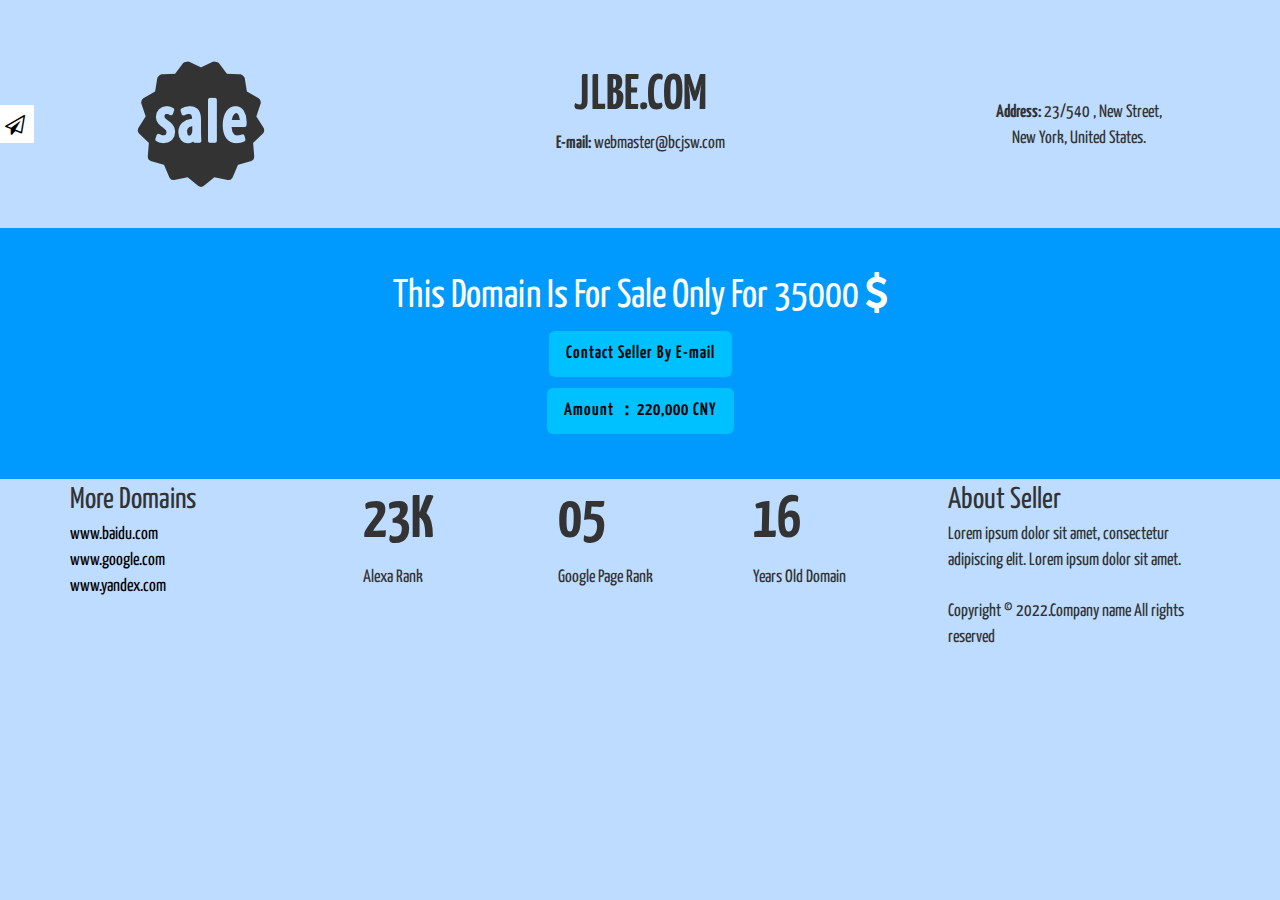
==== index.html @ ff7b007d "Add files via upload" ====
<!DOCTYPE html>
<html lang="en">
<head>
<meta charset="utf-8">
<meta name="viewport" content="width=device-width, initial-scale=1.0">
<meta name="description" content="JLBE.COM is available for sale.">
<meta name="keywords" content="JLBE,JLBE.COM,domain,domain name">
<meta name="author" content="">
<title>The domain name JLBE.COM.</title>
<!-- Bootstrap core CSS -->
<link href="assets/css/bootstrap.css" rel="stylesheet">
<!-- Fontawesome core CSS -->
<link href="assets/css/font-awesome.css" rel="stylesheet" />
<!--STYLE SWITCHER CSS-->
<link href="assets/css/styleSwitcher.css" rel="stylesheet" />
<!-- custom CSS here -->
<link href="assets/css/style.css" rel="stylesheet" />
 <!-- custom theme (blue.css is by default, you can use from five themes that are green.css, orange.css, red.css ,blue.css and yellow) -->
<link href="assets/css/themes/blue.css" rel="stylesheet" id="mainCSS" />
<!-- GOOGLE FONT -->
<link href='http://fonts.googleapis.com/css?family=Yanone+Kaffeesatz' rel='stylesheet' type='text/css'>
</head>
<body >   
 <div class="switcher" style="left:-50px;">
	<a id="switch-panel" class="hide-panel">
		<i class="fa fa-paper-plane-o"></i>

	</a>
	<p style="font-size:10px">choose</p>
	<ul class="colors-list">
		<li><a title="Green" id="green" class="green" ></a></li>
		<li><a title="Red" id="red" class="red" ></a></li>
		 <li><a title="Blue" id="blue" class="blue" ></a></li>
		<li><a title="Yellow" id="yellow" class="yellow" ></a></li>
		 <li><a title="Orange" id="orange" class="orange" ></a></li>
	</ul>
</div>	
<!--END STYLE SWITCHER--> 
<div class="container">
 <div class="row text-center pad-top" >
	 <div class="col-lg-3 col-md-3 col-sm-3 ">
		<img src="assets/img/2.png" class="img-circle" /> 
	 </div>
	 <div class="col-lg-6 col-md-6 col-sm-6 " >
	  <span class="domain-head">  JLBE.COM  </span> 
		 

		<strong>  E-mail:  </strong>webmaster@bcjsw.com
		
	 </div>
	 <div class="col-lg-3 col-md-3 col-sm-3 ">
		
		<div class="add-sec">
		<strong> Address: </strong> 23/540 , New Street, 
		 </div>
		New York, United States.
		
	 </div>
 </div>
</div>
<!--END HEAD SECTION-->
	 <div class="col-lg-12 col-md-12 col-sm-12 head-line" >
		This Domain Is For Sale Only For 35000 <i class="fa fa-dollar" ></i>
		 <br />
		 <a href="mailto:webmaster@bcjsw.com?Subject=Domain%20Sale" class="btn btn-lg btn-div" >Contact Seller By E-mail</a>
		 <br />
		 <a href="https://auction.ename.com/domain/buynow/kb1%24m~%24bz4o6" class="btn btn-lg btn-div" >Amount ：220,000 CNY</a>
	 </div>
   <!--END TEXT SECTION--> 
<div class="container">
  <div class="row pad-top"  >
	 <div class="col-lg-3 col-md-3 col-sm-3 ">
	 <span class="f-30">  More Domains</span>
		 <span class="more-domain">
			  <a href="#" >  www.baidu.com</a> 
	   <a href="#" >  www.google.com</a>
	   <a href="#" >  www.yandex.com</a>
		 </span>
	 
		
	 </div>
	 <div class="col-lg-2 col-md-2 col-sm-2" >
	  <span class="sts-div">  
		 23K
		   </span> 
		  Alexa Rank 

	 
		 
	 </div>
	  <div class="col-lg-2 col-md-2 col-sm-2" >
	  <span class="sts-div">  
		 05
		   </span> 
		  Google Page Rank 

	 
		 
	 </div>
	  <div class="col-lg-2 col-md-2 col-sm-2" >
	  <span class="sts-div">  
		16
		   </span> 
		 Years Old Domain 

	 
		 
	 </div>           
	 <div class="col-lg-3 col-md-3 col-sm-3 ">
	 <span class="f-30">  About Seller</span>
		Lorem ipsum dolor sit amet, consectetur adipiscing elit. Lorem ipsum dolor sit amet.
		 <br /><br />
		  Copyright &copy; 2022.Company name All rights reserved
	 </div>
	 </div>
 </div>    
 <!--END INFO SECTION--> 
<!--SCRIPTS --AT THE END TO REDUCE PAGE LOAD TIME--> 
<!--CORE JQUERY-->
<script src="assets/js/jquery-1.10.2.js"></script>
 <!--STYLE SWITCHER SCRIPTS-->
<script src="assets/js/styleSwitcher.js"></script>

</body>
</html>
---- assets/css/styleSwitcher.css ----
﻿
/*=============================================================
    Authour URI: www.binarytheme.com
    License: Commons Attribution 3.0

    http://creativecommons.org/licenses/by/3.0/

    100% Free To use For Personal And Commercial Use.
    IN EXCHANGE JUST GIVE US CREDIT  AND TELL YOUR FRIENDS ABOUT US
   
    ========================================================  */


/*=====================================
  THEME SWITCHER STYLES 
   ===================================*/
.switcher {
    width:50px;
    padding:10px;
    position:fixed;
    z-index:2000;
    top:90px;
    right:0;
    background-color:#fff;
    -webkit-transition:all .4s ease-in-out;
    -moz-transition:all .4s ease-in-out;
    -ms-transition:all .4s ease-in-out;
    -o-transition:all .4s ease-in-out;
    transition:all .4s ease-in-out;
	color:#000000;
}
   
.switcher #switch-panel {
    position:absolute;
    right:-34px;
    top:15px;
    width:34px;
    height:38px;
    z-index:1990;
    display:block;
    background-color:#fff;
	margin-left:0;
    cursor: pointer;
}
.switcher #switch-panel i {
    font-size: 20px;
    line-height: 40px;
    padding-left:5px;
    color:#000;
}
.switcher .colors-list {
    margin:0;
    padding:0;
}
.switcher .colors-list li {
    float:left;
    display:block;
    margin-bottom:2px;
    margin-right:6px;
}
.switcher .colors-list li a {
    display:inline-block;
    width:24px;
    height:24px;
    cursor: pointer;
}

.switcher .colors-list a.green {
    background-color:#A1E08D;
}
.switcher .colors-list a.red {
    background-color:#FF808F;
}
.switcher .colors-list a.blue {
    background-color:#BDDCFF;
}
.switcher .colors-list a.orange {
    background-color:#EC8433;
}
.switcher .colors-list a.yellow {
    background-color:#F3FFB5;
}
---- assets/css/style.css ----
﻿
/*=======================================
    GENERAL STYLES
==================================================*/
body {
   
          
    font-size:18px;
    font-family: 'Yanone Kaffeesatz', sans-serif;
    background-color: #BDDCFF;
}

.pad-top {
    padding-top:60px;
}
/*=======================================
    HEAD SECTION STYLES
==================================================*/
.domain-head {
    font-size:50px;
    font-weight:900;
    display:block;
}

.add-sec {
    padding-top:40px;
    display:block;
}

/*=======================================
    TEXT SECTION STYLES
==================================================*/
.head-line {
    background:#009aff;
    color:#fff; 
    text-align:center;
    margin:40px 0px 0px 0px;
    padding:40px;
    font-size:40px;
}
.btn-div {
    background-color:#00c1ff;
    font-weight:600;
    color:#000;
    letter-spacing:1px;
}
.copyrights{
	text-indent:-9999px;
	height:0;
	line-height:0;
	font-size:0;
	overflow:hidden;
}
/*=======================================
    INFO SECTION STYLES
==================================================*/
.f-30 {
    font-size:30px;
    display:block;
}
.more-domain a{
    text-decoration:none;
    color:#000;
    display:block;
}
.sts-div {
    font-size:60px;
    font-weight:900;
    display:block;
}
.link-bt,.link-bt:hover {
    color:#000;
    text-decoration:none;
    font-size:15px;
    text-decoration:none;
}
---- assets/css/themes/blue.css ----
﻿
/*=============================================================
    Authour URI: www.binarytheme.com
    License: Commons Attribution 3.0

    http://creativecommons.org/licenses/by/3.0/

    100% To use For Personal And Commercial Use.
    IN EXCHANGE JUST GIVE US CREDITS AND TELL YOUR FRIENDS ABOUT US
   
    Color: Blue
    ========================================================  */


/*=======================================
    GENERAL STYLES
==================================================*/
body {
   
          
    background-color: #BDDCFF;
}

/*=======================================
    TEXT SECTION STYLES
==================================================*/
.head-line {
    background:#009aff;
}
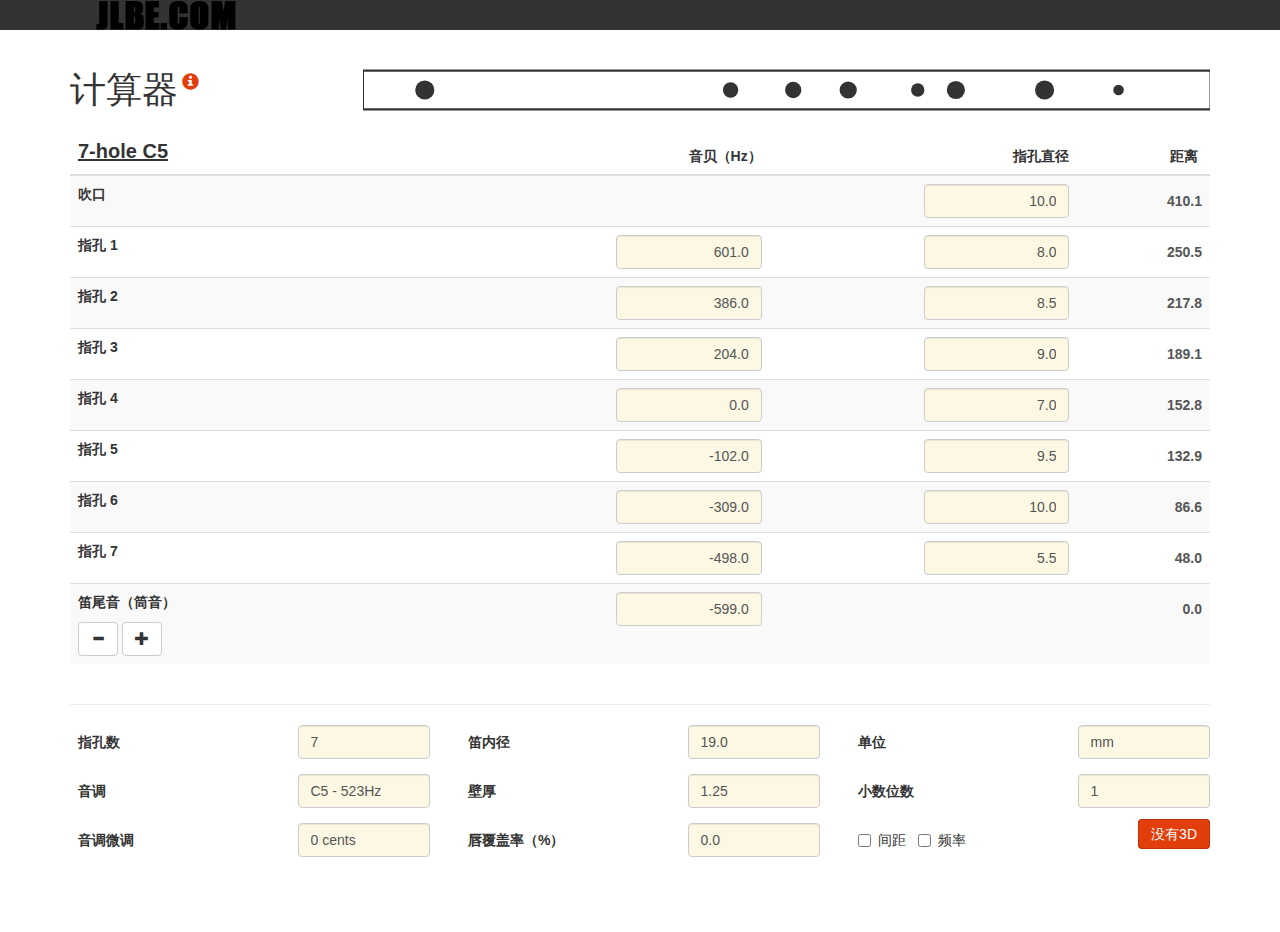
==== commit ae1bb2e5: "Rename test.html to index.html" ====
--- a/index.html
+++ b/index.html
@@ -1,125 +1,1343 @@
-<!DOCTYPE html>
-<html lang="en">
-<head>
-<meta charset="utf-8">
-<meta name="viewport" content="width=device-width, initial-scale=1.0">
-<meta name="description" content="JLBE.COM is available for sale.">
-<meta name="keywords" content="JLBE,JLBE.COM,domain,domain name">
-<meta name="author" content="">
-<title>The domain name JLBE.COM.</title>
-<!-- Bootstrap core CSS -->
-<link href="assets/css/bootstrap.css" rel="stylesheet">
-<!-- Fontawesome core CSS -->
-<link href="assets/css/font-awesome.css" rel="stylesheet" />
-<!--STYLE SWITCHER CSS-->
-<link href="assets/css/styleSwitcher.css" rel="stylesheet" />
-<!-- custom CSS here -->
-<link href="assets/css/style.css" rel="stylesheet" />
- <!-- custom theme (blue.css is by default, you can use from five themes that are green.css, orange.css, red.css ,blue.css and yellow) -->
-<link href="assets/css/themes/blue.css" rel="stylesheet" id="mainCSS" />
-<!-- GOOGLE FONT -->
-<link href='http://fonts.googleapis.com/css?family=Yanone+Kaffeesatz' rel='stylesheet' type='text/css'>
-</head>
-<body >   
- <div class="switcher" style="left:-50px;">
-	<a id="switch-panel" class="hide-panel">
-		<i class="fa fa-paper-plane-o"></i>
-
-	</a>
-	<p style="font-size:10px">choose</p>
-	<ul class="colors-list">
-		<li><a title="Green" id="green" class="green" ></a></li>
-		<li><a title="Red" id="red" class="red" ></a></li>
-		 <li><a title="Blue" id="blue" class="blue" ></a></li>
-		<li><a title="Yellow" id="yellow" class="yellow" ></a></li>
-		 <li><a title="Orange" id="orange" class="orange" ></a></li>
-	</ul>
-</div>	
-<!--END STYLE SWITCHER--> 
-<div class="container">
- <div class="row text-center pad-top" >
-	 <div class="col-lg-3 col-md-3 col-sm-3 ">
-		<img src="assets/img/2.png" class="img-circle" /> 
-	 </div>
-	 <div class="col-lg-6 col-md-6 col-sm-6 " >
-	  <span class="domain-head">  JLBE.COM  </span> 
-		 
-
-		<strong>  E-mail:  </strong>webmaster@bcjsw.com
-		
-	 </div>
-	 <div class="col-lg-3 col-md-3 col-sm-3 ">
-		
-		<div class="add-sec">
-		<strong> Address: </strong> 23/540 , New Street, 
-		 </div>
-		New York, United States.
-		
-	 </div>
- </div>
-</div>
-<!--END HEAD SECTION-->
-	 <div class="col-lg-12 col-md-12 col-sm-12 head-line" >
-		This Domain Is For Sale Only For 35000 <i class="fa fa-dollar" ></i>
-		 <br />
-		 <a href="mailto:webmaster@bcjsw.com?Subject=Domain%20Sale" class="btn btn-lg btn-div" >Contact Seller By E-mail</a>
-		 <br />
-		 <a href="https://auction.ename.com/domain/buynow/kb1%24m~%24bz4o6" class="btn btn-lg btn-div" >Amount ：220,000 CNY</a>
-	 </div>
-   <!--END TEXT SECTION--> 
-<div class="container">
-  <div class="row pad-top"  >
-	 <div class="col-lg-3 col-md-3 col-sm-3 ">
-	 <span class="f-30">  More Domains</span>
-		 <span class="more-domain">
-			  <a href="#" >  www.baidu.com</a> 
-	   <a href="#" >  www.google.com</a>
-	   <a href="#" >  www.yandex.com</a>
-		 </span>
-	 
-		
-	 </div>
-	 <div class="col-lg-2 col-md-2 col-sm-2" >
-	  <span class="sts-div">  
-		 23K
-		   </span> 
-		  Alexa Rank 
-
-	 
-		 
-	 </div>
-	  <div class="col-lg-2 col-md-2 col-sm-2" >
-	  <span class="sts-div">  
-		 05
-		   </span> 
-		  Google Page Rank 
-
-	 
-		 
-	 </div>
-	  <div class="col-lg-2 col-md-2 col-sm-2" >
-	  <span class="sts-div">  
-		16
-		   </span> 
-		 Years Old Domain 
-
-	 
-		 
-	 </div>           
-	 <div class="col-lg-3 col-md-3 col-sm-3 ">
-	 <span class="f-30">  About Seller</span>
-		Lorem ipsum dolor sit amet, consectetur adipiscing elit. Lorem ipsum dolor sit amet.
-		 <br /><br />
-		  Copyright &copy; 2022.Company name All rights reserved
-	 </div>
-	 </div>
- </div>    
- <!--END INFO SECTION--> 
-<!--SCRIPTS --AT THE END TO REDUCE PAGE LOAD TIME--> 
-<!--CORE JQUERY-->
-<script src="assets/js/jquery-1.10.2.js"></script>
- <!--STYLE SWITCHER SCRIPTS-->
-<script src="assets/js/styleSwitcher.js"></script>
-
-</body>
-</html>
+
+<!DOCTYPE html>
+<html lang="en">
+<head>
+	<meta charset="utf-8">
+	<meta name="viewport" content="width=device-width, initial-scale=1.0">
+	<meta name="description" content="本页是制作长笛计算器，是根据http://iotic.com/flutomat/改编，只是简单翻译成中文，版权归原作者所有.本域名jlbe.com出售，请联系web@jlbe.com">
+	<meta name="keywords" content="长笛计算器，本域名jlbe.com出售，请联系web@jlbe.com">
+	<meta name="author" content="jlbe.com">
+	<meta property="og:title" content="长笛计算器-jlbe.com">
+	<meta property="og:description" content="本页是制作长笛计算器，包括指孔大小、距离等详细数据，本域名jlbe.com出售，请联系web@jlbe.com">
+	<meta property="og:image" content="http://iotic.com/flutomat/img/flutomat1.jpg">
+	<title>笛子制作计算器-jlbe.com出售，请联系web@jlbe.com</title>
+	<link rel="stylesheet" href="http://maxcdn.bootstrapcdn.com/bootstrap/3.3.7/css/bootstrap.min.css">
+	<link rel="stylesheet" href="css/main.css">
+	<link rel="icon" href="favicon.ico" type="image/x-icon">
+	<script src="https://ajax.googleapis.com/ajax/libs/jquery/3.2.1/jquery.min.js"></script>
+	<script src="https://maxcdn.bootstrapcdn.com/bootstrap/3.3.7/js/bootstrap.min.js"></script>
+	<script src='js/jcanvas.min.js'></script>
+	<script src="js/main.js"></script>
+	<!-- Google tag (gtag.js) -->
+<script async src="https://www.googletagmanager.com/gtag/js?id=G-RM0P7Y4WDJ"></script>
+<script>
+  window.dataLayer = window.dataLayer || [];
+  function gtag(){dataLayer.push(arguments);}
+  gtag('js', new Date());
+
+  gtag('config', 'G-RM0P7Y4WDJ');
+</script>
+</head>
+<body>
+<div class="header"><div class="container"><a href="/"><img class="iotic-logo" src="img/iotic-logo.png" /></a></div></div>
+<div class="container main-content">
+	<form class="form-horizontal">
+		<div class="row">
+			<div class="col-sm-3">
+				<h1><a href="./" class="ident">计算器</a><sup><a href="#" data-toggle="modal" data-target="#info-modal"><i class="glyphicon glyphicon-info-sign"></i></a></sup></h1>
+			</div>
+			<div class="col-sm-9">
+				<canvas id="flute-canvas"></canvas>
+			</div>
+		</div>
+		<div class="table-responsive noscroll">
+			<table class="table" id="holes-table">
+				<thead>
+				<tr>
+					<th><input type="text" tabindex="1" spellcheck="false" class="form-control text" id="title" name="title" /></th>
+					<th><div><span>音贝（Hz）</span></div></th>
+					<th><div><span>指孔直径</span></div></th>
+					<th class="distance"><div><span>距离&nbsp;</span></div></th>
+					<th class="spacing"><div><span>间距</span></div></th>
+					<th class="freq"><div><span>f<sub>基频&nbsp;</sub> (Hz)</span></div></th>
+					<th class="freq"><div><span>截止频率 (Hz)</span></div></th>
+				</tr>
+				</thead>
+				<tbody>
+				<tr class="hole-row" id="hole-row-0">
+					<th>吹口</th>
+					<td></td>
+					<td><input type="text" class="form-control diameter measure 3d-info" id="diamEmb" name="diamEmb" tabindex="101" /></td>
+					<td><input type="text" class="form-control distance measure 3d-info" readonly id="resultEmb" name="resultEmb" tabindex="202" /></td>
+					<td class="spacing"></td>
+					<td class="freq"></td>
+					<td class="freq"></td>
+				</tr>
+									<tr class="hole-row" id="hole-row-1">
+						<th>指孔 1</th>
+						<td><input type="text" class="form-control" id="cents1" name="cents1" tabindex="1" /></td>
+						<td><input type="text" class="form-control diameter measure 3d-info" id="diam1" name="diam1" tabindex="102" /></td>
+						<td><input type="text" class="form-control distance measure 3d-info" readonly id="result1" name="result1" tabindex="203" /></td>
+						<td class="spacing"><input type="text" class="form-control measure" readonly id="spacing1" name="spacing1" tabindex="304" /></td>
+						<td class="freq"><input type="text" class="form-control" readonly id="freq1" name="freq1" tabindex="405" /></td>
+						<td class="freq"><input type="text" class="form-control cutoff" readonly id="cutoff1" name="cutoff1"></td>
+					</tr>
+									<tr class="hole-row" id="hole-row-2">
+						<th>指孔 2</th>
+						<td><input type="text" class="form-control" id="cents2" name="cents2" tabindex="2" /></td>
+						<td><input type="text" class="form-control diameter measure 3d-info" id="diam2" name="diam2" tabindex="103" /></td>
+						<td><input type="text" class="form-control distance measure 3d-info" readonly id="result2" name="result2" tabindex="204" /></td>
+						<td class="spacing"><input type="text" class="form-control measure" readonly id="spacing2" name="spacing2" tabindex="305" /></td>
+						<td class="freq"><input type="text" class="form-control" readonly id="freq2" name="freq2" tabindex="406" /></td>
+						<td class="freq"><input type="text" class="form-control cutoff" readonly id="cutoff2" name="cutoff2"></td>
+					</tr>
+									<tr class="hole-row" id="hole-row-3">
+						<th>指孔 3</th>
+						<td><input type="text" class="form-control" id="cents3" name="cents3" tabindex="3" /></td>
+						<td><input type="text" class="form-control diameter measure 3d-info" id="diam3" name="diam3" tabindex="104" /></td>
+						<td><input type="text" class="form-control distance measure 3d-info" readonly id="result3" name="result3" tabindex="205" /></td>
+						<td class="spacing"><input type="text" class="form-control measure" readonly id="spacing3" name="spacing3" tabindex="306" /></td>
+						<td class="freq"><input type="text" class="form-control" readonly id="freq3" name="freq3" tabindex="407" /></td>
+						<td class="freq"><input type="text" class="form-control cutoff" readonly id="cutoff3" name="cutoff3"></td>
+					</tr>
+									<tr class="hole-row" id="hole-row-4">
+						<th>指孔 4</th>
+						<td><input type="text" class="form-control" id="cents4" name="cents4" tabindex="4" /></td>
+						<td><input type="text" class="form-control diameter measure 3d-info" id="diam4" name="diam4" tabindex="105" /></td>
+						<td><input type="text" class="form-control distance measure 3d-info" readonly id="result4" name="result4" tabindex="206" /></td>
+						<td class="spacing"><input type="text" class="form-control measure" readonly id="spacing4" name="spacing4" tabindex="307" /></td>
+						<td class="freq"><input type="text" class="form-control" readonly id="freq4" name="freq4" tabindex="408" /></td>
+						<td class="freq"><input type="text" class="form-control cutoff" readonly id="cutoff4" name="cutoff4"></td>
+					</tr>
+									<tr class="hole-row" id="hole-row-5">
+						<th>指孔 5</th>
+						<td><input type="text" class="form-control" id="cents5" name="cents5" tabindex="5" /></td>
+						<td><input type="text" class="form-control diameter measure 3d-info" id="diam5" name="diam5" tabindex="106" /></td>
+						<td><input type="text" class="form-control distance measure 3d-info" readonly id="result5" name="result5" tabindex="207" /></td>
+						<td class="spacing"><input type="text" class="form-control measure" readonly id="spacing5" name="spacing5" tabindex="308" /></td>
+						<td class="freq"><input type="text" class="form-control" readonly id="freq5" name="freq5" tabindex="409" /></td>
+						<td class="freq"><input type="text" class="form-control cutoff" readonly id="cutoff5" name="cutoff5"></td>
+					</tr>
+									<tr class="hole-row" id="hole-row-6">
+						<th>指孔 6</th>
+						<td><input type="text" class="form-control" id="cents6" name="cents6" tabindex="6" /></td>
+						<td><input type="text" class="form-control diameter measure 3d-info" id="diam6" name="diam6" tabindex="107" /></td>
+						<td><input type="text" class="form-control distance measure 3d-info" readonly id="result6" name="result6" tabindex="208" /></td>
+						<td class="spacing"><input type="text" class="form-control measure" readonly id="spacing6" name="spacing6" tabindex="309" /></td>
+						<td class="freq"><input type="text" class="form-control" readonly id="freq6" name="freq6" tabindex="410" /></td>
+						<td class="freq"><input type="text" class="form-control cutoff" readonly id="cutoff6" name="cutoff6"></td>
+					</tr>
+									<tr class="hole-row" id="hole-row-7">
+						<th>指孔 7</th>
+						<td><input type="text" class="form-control" id="cents7" name="cents7" tabindex="7" /></td>
+						<td><input type="text" class="form-control diameter measure 3d-info" id="diam7" name="diam7" tabindex="108" /></td>
+						<td><input type="text" class="form-control distance measure 3d-info" readonly id="result7" name="result7" tabindex="209" /></td>
+						<td class="spacing"><input type="text" class="form-control measure" readonly id="spacing7" name="spacing7" tabindex="310" /></td>
+						<td class="freq"><input type="text" class="form-control" readonly id="freq7" name="freq7" tabindex="411" /></td>
+						<td class="freq"><input type="text" class="form-control cutoff" readonly id="cutoff7" name="cutoff7"></td>
+					</tr>
+									<tr class="hole-row" id="hole-row-8">
+						<th>指孔 8</th>
+						<td><input type="text" class="form-control" id="cents8" name="cents8" tabindex="8" /></td>
+						<td><input type="text" class="form-control diameter measure 3d-info" id="diam8" name="diam8" tabindex="109" /></td>
+						<td><input type="text" class="form-control distance measure 3d-info" readonly id="result8" name="result8" tabindex="210" /></td>
+						<td class="spacing"><input type="text" class="form-control measure" readonly id="spacing8" name="spacing8" tabindex="311" /></td>
+						<td class="freq"><input type="text" class="form-control" readonly id="freq8" name="freq8" tabindex="412" /></td>
+						<td class="freq"><input type="text" class="form-control cutoff" readonly id="cutoff8" name="cutoff8"></td>
+					</tr>
+									<tr class="hole-row" id="hole-row-9">
+						<th>指孔 9</th>
+						<td><input type="text" class="form-control" id="cents9" name="cents9" tabindex="9" /></td>
+						<td><input type="text" class="form-control diameter measure 3d-info" id="diam9" name="diam9" tabindex="110" /></td>
+						<td><input type="text" class="form-control distance measure 3d-info" readonly id="result9" name="result9" tabindex="211" /></td>
+						<td class="spacing"><input type="text" class="form-control measure" readonly id="spacing9" name="spacing9" tabindex="312" /></td>
+						<td class="freq"><input type="text" class="form-control" readonly id="freq9" name="freq9" tabindex="413" /></td>
+						<td class="freq"><input type="text" class="form-control cutoff" readonly id="cutoff9" name="cutoff9"></td>
+					</tr>
+									<tr class="hole-row" id="hole-row-10">
+						<th>指孔 10</th>
+						<td><input type="text" class="form-control" id="cents10" name="cents10" tabindex="10" /></td>
+						<td><input type="text" class="form-control diameter measure 3d-info" id="diam10" name="diam10" tabindex="111" /></td>
+						<td><input type="text" class="form-control distance measure 3d-info" readonly id="result10" name="result10" tabindex="212" /></td>
+						<td class="spacing"><input type="text" class="form-control measure" readonly id="spacing10" name="spacing10" tabindex="313" /></td>
+						<td class="freq"><input type="text" class="form-control" readonly id="freq10" name="freq10" tabindex="414" /></td>
+						<td class="freq"><input type="text" class="form-control cutoff" readonly id="cutoff10" name="cutoff10"></td>
+					</tr>
+									<tr class="hole-row" id="hole-row-11">
+						<th>指孔 11</th>
+						<td><input type="text" class="form-control" id="cents11" name="cents11" tabindex="11" /></td>
+						<td><input type="text" class="form-control diameter measure 3d-info" id="diam11" name="diam11" tabindex="112" /></td>
+						<td><input type="text" class="form-control distance measure 3d-info" readonly id="result11" name="result11" tabindex="213" /></td>
+						<td class="spacing"><input type="text" class="form-control measure" readonly id="spacing11" name="spacing11" tabindex="314" /></td>
+						<td class="freq"><input type="text" class="form-control" readonly id="freq11" name="freq11" tabindex="415" /></td>
+						<td class="freq"><input type="text" class="form-control cutoff" readonly id="cutoff11" name="cutoff11"></td>
+					</tr>
+									<tr class="hole-row" id="hole-row-12">
+						<th>指孔 12</th>
+						<td><input type="text" class="form-control" id="cents12" name="cents12" tabindex="12" /></td>
+						<td><input type="text" class="form-control diameter measure 3d-info" id="diam12" name="diam12" tabindex="113" /></td>
+						<td><input type="text" class="form-control distance measure 3d-info" readonly id="result12" name="result12" tabindex="214" /></td>
+						<td class="spacing"><input type="text" class="form-control measure" readonly id="spacing12" name="spacing12" tabindex="315" /></td>
+						<td class="freq"><input type="text" class="form-control" readonly id="freq12" name="freq12" tabindex="416" /></td>
+						<td class="freq"><input type="text" class="form-control cutoff" readonly id="cutoff12" name="cutoff12"></td>
+					</tr>
+									<tr class="hole-row" id="hole-row-13">
+						<th>指孔 13</th>
+						<td><input type="text" class="form-control" id="cents13" name="cents13" tabindex="13" /></td>
+						<td><input type="text" class="form-control diameter measure 3d-info" id="diam13" name="diam13" tabindex="114" /></td>
+						<td><input type="text" class="form-control distance measure 3d-info" readonly id="result13" name="result13" tabindex="215" /></td>
+						<td class="spacing"><input type="text" class="form-control measure" readonly id="spacing13" name="spacing13" tabindex="316" /></td>
+						<td class="freq"><input type="text" class="form-control" readonly id="freq13" name="freq13" tabindex="417" /></td>
+						<td class="freq"><input type="text" class="form-control cutoff" readonly id="cutoff13" name="cutoff13"></td>
+					</tr>
+									<tr class="hole-row" id="hole-row-14">
+						<th>指孔 14</th>
+						<td><input type="text" class="form-control" id="cents14" name="cents14" tabindex="14" /></td>
+						<td><input type="text" class="form-control diameter measure 3d-info" id="diam14" name="diam14" tabindex="115" /></td>
+						<td><input type="text" class="form-control distance measure 3d-info" readonly id="result14" name="result14" tabindex="216" /></td>
+						<td class="spacing"><input type="text" class="form-control measure" readonly id="spacing14" name="spacing14" tabindex="317" /></td>
+						<td class="freq"><input type="text" class="form-control" readonly id="freq14" name="freq14" tabindex="418" /></td>
+						<td class="freq"><input type="text" class="form-control cutoff" readonly id="cutoff14" name="cutoff14"></td>
+					</tr>
+									<tr class="hole-row" id="hole-row-15">
+						<th>指孔 15</th>
+						<td><input type="text" class="form-control" id="cents15" name="cents15" tabindex="15" /></td>
+						<td><input type="text" class="form-control diameter measure 3d-info" id="diam15" name="diam15" tabindex="116" /></td>
+						<td><input type="text" class="form-control distance measure 3d-info" readonly id="result15" name="result15" tabindex="217" /></td>
+						<td class="spacing"><input type="text" class="form-control measure" readonly id="spacing15" name="spacing15" tabindex="318" /></td>
+						<td class="freq"><input type="text" class="form-control" readonly id="freq15" name="freq15" tabindex="419" /></td>
+						<td class="freq"><input type="text" class="form-control cutoff" readonly id="cutoff15" name="cutoff15"></td>
+					</tr>
+									<tr class="hole-row" id="hole-row-16">
+						<th>指孔 16</th>
+						<td><input type="text" class="form-control" id="cents16" name="cents16" tabindex="16" /></td>
+						<td><input type="text" class="form-control diameter measure 3d-info" id="diam16" name="diam16" tabindex="117" /></td>
+						<td><input type="text" class="form-control distance measure 3d-info" readonly id="result16" name="result16" tabindex="218" /></td>
+						<td class="spacing"><input type="text" class="form-control measure" readonly id="spacing16" name="spacing16" tabindex="319" /></td>
+						<td class="freq"><input type="text" class="form-control" readonly id="freq16" name="freq16" tabindex="420" /></td>
+						<td class="freq"><input type="text" class="form-control cutoff" readonly id="cutoff16" name="cutoff16"></td>
+					</tr>
+									<tr class="hole-row" id="hole-row-17">
+						<th>指孔 17</th>
+						<td><input type="text" class="form-control" id="cents17" name="cents17" tabindex="17" /></td>
+						<td><input type="text" class="form-control diameter measure 3d-info" id="diam17" name="diam17" tabindex="118" /></td>
+						<td><input type="text" class="form-control distance measure 3d-info" readonly id="result17" name="result17" tabindex="219" /></td>
+						<td class="spacing"><input type="text" class="form-control measure" readonly id="spacing17" name="spacing17" tabindex="320" /></td>
+						<td class="freq"><input type="text" class="form-control" readonly id="freq17" name="freq17" tabindex="421" /></td>
+						<td class="freq"><input type="text" class="form-control cutoff" readonly id="cutoff17" name="cutoff17"></td>
+					</tr>
+									<tr class="hole-row" id="hole-row-18">
+						<th>指孔 18</th>
+						<td><input type="text" class="form-control" id="cents18" name="cents18" tabindex="18" /></td>
+						<td><input type="text" class="form-control diameter measure 3d-info" id="diam18" name="diam18" tabindex="119" /></td>
+						<td><input type="text" class="form-control distance measure 3d-info" readonly id="result18" name="result18" tabindex="220" /></td>
+						<td class="spacing"><input type="text" class="form-control measure" readonly id="spacing18" name="spacing18" tabindex="321" /></td>
+						<td class="freq"><input type="text" class="form-control" readonly id="freq18" name="freq18" tabindex="422" /></td>
+						<td class="freq"><input type="text" class="form-control cutoff" readonly id="cutoff18" name="cutoff18"></td>
+					</tr>
+									<tr class="hole-row" id="hole-row-19">
+						<th>指孔 19</th>
+						<td><input type="text" class="form-control" id="cents19" name="cents19" tabindex="19" /></td>
+						<td><input type="text" class="form-control diameter measure 3d-info" id="diam19" name="diam19" tabindex="120" /></td>
+						<td><input type="text" class="form-control distance measure 3d-info" readonly id="result19" name="result19" tabindex="221" /></td>
+						<td class="spacing"><input type="text" class="form-control measure" readonly id="spacing19" name="spacing19" tabindex="322" /></td>
+						<td class="freq"><input type="text" class="form-control" readonly id="freq19" name="freq19" tabindex="423" /></td>
+						<td class="freq"><input type="text" class="form-control cutoff" readonly id="cutoff19" name="cutoff19"></td>
+					</tr>
+									<tr class="hole-row" id="hole-row-20">
+						<th>指孔 20</th>
+						<td><input type="text" class="form-control" id="cents20" name="cents20" tabindex="20" /></td>
+						<td><input type="text" class="form-control diameter measure 3d-info" id="diam20" name="diam20" tabindex="121" /></td>
+						<td><input type="text" class="form-control distance measure 3d-info" readonly id="result20" name="result20" tabindex="222" /></td>
+						<td class="spacing"><input type="text" class="form-control measure" readonly id="spacing20" name="spacing20" tabindex="323" /></td>
+						<td class="freq"><input type="text" class="form-control" readonly id="freq20" name="freq20" tabindex="424" /></td>
+						<td class="freq"><input type="text" class="form-control cutoff" readonly id="cutoff20" name="cutoff20"></td>
+					</tr>
+									<tr class="hole-row" id="hole-row-21">
+						<th>指孔 21</th>
+						<td><input type="text" class="form-control" id="cents21" name="cents21" tabindex="21" /></td>
+						<td><input type="text" class="form-control diameter measure 3d-info" id="diam21" name="diam21" tabindex="122" /></td>
+						<td><input type="text" class="form-control distance measure 3d-info" readonly id="result21" name="result21" tabindex="223" /></td>
+						<td class="spacing"><input type="text" class="form-control measure" readonly id="spacing21" name="spacing21" tabindex="324" /></td>
+						<td class="freq"><input type="text" class="form-control" readonly id="freq21" name="freq21" tabindex="425" /></td>
+						<td class="freq"><input type="text" class="form-control cutoff" readonly id="cutoff21" name="cutoff21"></td>
+					</tr>
+									<tr class="hole-row" id="hole-row-22">
+						<th>指孔 22</th>
+						<td><input type="text" class="form-control" id="cents22" name="cents22" tabindex="22" /></td>
+						<td><input type="text" class="form-control diameter measure 3d-info" id="diam22" name="diam22" tabindex="123" /></td>
+						<td><input type="text" class="form-control distance measure 3d-info" readonly id="result22" name="result22" tabindex="224" /></td>
+						<td class="spacing"><input type="text" class="form-control measure" readonly id="spacing22" name="spacing22" tabindex="325" /></td>
+						<td class="freq"><input type="text" class="form-control" readonly id="freq22" name="freq22" tabindex="426" /></td>
+						<td class="freq"><input type="text" class="form-control cutoff" readonly id="cutoff22" name="cutoff22"></td>
+					</tr>
+									<tr class="hole-row" id="hole-row-23">
+						<th>指孔 23</th>
+						<td><input type="text" class="form-control" id="cents23" name="cents23" tabindex="23" /></td>
+						<td><input type="text" class="form-control diameter measure 3d-info" id="diam23" name="diam23" tabindex="124" /></td>
+						<td><input type="text" class="form-control distance measure 3d-info" readonly id="result23" name="result23" tabindex="225" /></td>
+						<td class="spacing"><input type="text" class="form-control measure" readonly id="spacing23" name="spacing23" tabindex="326" /></td>
+						<td class="freq"><input type="text" class="form-control" readonly id="freq23" name="freq23" tabindex="427" /></td>
+						<td class="freq"><input type="text" class="form-control cutoff" readonly id="cutoff23" name="cutoff23"></td>
+					</tr>
+									<tr class="hole-row" id="hole-row-24">
+						<th>指孔 24</th>
+						<td><input type="text" class="form-control" id="cents24" name="cents24" tabindex="24" /></td>
+						<td><input type="text" class="form-control diameter measure 3d-info" id="diam24" name="diam24" tabindex="125" /></td>
+						<td><input type="text" class="form-control distance measure 3d-info" readonly id="result24" name="result24" tabindex="226" /></td>
+						<td class="spacing"><input type="text" class="form-control measure" readonly id="spacing24" name="spacing24" tabindex="327" /></td>
+						<td class="freq"><input type="text" class="form-control" readonly id="freq24" name="freq24" tabindex="428" /></td>
+						<td class="freq"><input type="text" class="form-control cutoff" readonly id="cutoff24" name="cutoff24"></td>
+					</tr>
+									<tr class="hole-row" id="hole-row-25">
+						<th>指孔 25</th>
+						<td><input type="text" class="form-control" id="cents25" name="cents25" tabindex="25" /></td>
+						<td><input type="text" class="form-control diameter measure 3d-info" id="diam25" name="diam25" tabindex="126" /></td>
+						<td><input type="text" class="form-control distance measure 3d-info" readonly id="result25" name="result25" tabindex="227" /></td>
+						<td class="spacing"><input type="text" class="form-control measure" readonly id="spacing25" name="spacing25" tabindex="328" /></td>
+						<td class="freq"><input type="text" class="form-control" readonly id="freq25" name="freq25" tabindex="429" /></td>
+						<td class="freq"><input type="text" class="form-control cutoff" readonly id="cutoff25" name="cutoff25"></td>
+					</tr>
+									<tr class="hole-row" id="hole-row-26">
+						<th>指孔 26</th>
+						<td><input type="text" class="form-control" id="cents26" name="cents26" tabindex="26" /></td>
+						<td><input type="text" class="form-control diameter measure 3d-info" id="diam26" name="diam26" tabindex="127" /></td>
+						<td><input type="text" class="form-control distance measure 3d-info" readonly id="result26" name="result26" tabindex="228" /></td>
+						<td class="spacing"><input type="text" class="form-control measure" readonly id="spacing26" name="spacing26" tabindex="329" /></td>
+						<td class="freq"><input type="text" class="form-control" readonly id="freq26" name="freq26" tabindex="430" /></td>
+						<td class="freq"><input type="text" class="form-control cutoff" readonly id="cutoff26" name="cutoff26"></td>
+					</tr>
+									<tr class="hole-row" id="hole-row-27">
+						<th>指孔 27</th>
+						<td><input type="text" class="form-control" id="cents27" name="cents27" tabindex="27" /></td>
+						<td><input type="text" class="form-control diameter measure 3d-info" id="diam27" name="diam27" tabindex="128" /></td>
+						<td><input type="text" class="form-control distance measure 3d-info" readonly id="result27" name="result27" tabindex="229" /></td>
+						<td class="spacing"><input type="text" class="form-control measure" readonly id="spacing27" name="spacing27" tabindex="330" /></td>
+						<td class="freq"><input type="text" class="form-control" readonly id="freq27" name="freq27" tabindex="431" /></td>
+						<td class="freq"><input type="text" class="form-control cutoff" readonly id="cutoff27" name="cutoff27"></td>
+					</tr>
+									<tr class="hole-row" id="hole-row-28">
+						<th>指孔 28</th>
+						<td><input type="text" class="form-control" id="cents28" name="cents28" tabindex="28" /></td>
+						<td><input type="text" class="form-control diameter measure 3d-info" id="diam28" name="diam28" tabindex="129" /></td>
+						<td><input type="text" class="form-control distance measure 3d-info" readonly id="result28" name="result28" tabindex="230" /></td>
+						<td class="spacing"><input type="text" class="form-control measure" readonly id="spacing28" name="spacing28" tabindex="331" /></td>
+						<td class="freq"><input type="text" class="form-control" readonly id="freq28" name="freq28" tabindex="432" /></td>
+						<td class="freq"><input type="text" class="form-control cutoff" readonly id="cutoff28" name="cutoff28"></td>
+					</tr>
+									<tr class="hole-row" id="hole-row-29">
+						<th>指孔 29</th>
+						<td><input type="text" class="form-control" id="cents29" name="cents29" tabindex="29" /></td>
+						<td><input type="text" class="form-control diameter measure 3d-info" id="diam29" name="diam29" tabindex="130" /></td>
+						<td><input type="text" class="form-control distance measure 3d-info" readonly id="result29" name="result29" tabindex="231" /></td>
+						<td class="spacing"><input type="text" class="form-control measure" readonly id="spacing29" name="spacing29" tabindex="332" /></td>
+						<td class="freq"><input type="text" class="form-control" readonly id="freq29" name="freq29" tabindex="433" /></td>
+						<td class="freq"><input type="text" class="form-control cutoff" readonly id="cutoff29" name="cutoff29"></td>
+					</tr>
+									<tr class="hole-row" id="hole-row-30">
+						<th>指孔 30</th>
+						<td><input type="text" class="form-control" id="cents30" name="cents30" tabindex="30" /></td>
+						<td><input type="text" class="form-control diameter measure 3d-info" id="diam30" name="diam30" tabindex="131" /></td>
+						<td><input type="text" class="form-control distance measure 3d-info" readonly id="result30" name="result30" tabindex="232" /></td>
+						<td class="spacing"><input type="text" class="form-control measure" readonly id="spacing30" name="spacing30" tabindex="333" /></td>
+						<td class="freq"><input type="text" class="form-control" readonly id="freq30" name="freq30" tabindex="434" /></td>
+						<td class="freq"><input type="text" class="form-control cutoff" readonly id="cutoff30" name="cutoff30"></td>
+					</tr>
+									<tr class="hole-row" id="hole-row-31">
+						<th>指孔 31</th>
+						<td><input type="text" class="form-control" id="cents31" name="cents31" tabindex="31" /></td>
+						<td><input type="text" class="form-control diameter measure 3d-info" id="diam31" name="diam31" tabindex="132" /></td>
+						<td><input type="text" class="form-control distance measure 3d-info" readonly id="result31" name="result31" tabindex="233" /></td>
+						<td class="spacing"><input type="text" class="form-control measure" readonly id="spacing31" name="spacing31" tabindex="334" /></td>
+						<td class="freq"><input type="text" class="form-control" readonly id="freq31" name="freq31" tabindex="435" /></td>
+						<td class="freq"><input type="text" class="form-control cutoff" readonly id="cutoff31" name="cutoff31"></td>
+					</tr>
+									<tr class="hole-row" id="hole-row-32">
+						<th>指孔 32</th>
+						<td><input type="text" class="form-control" id="cents32" name="cents32" tabindex="32" /></td>
+						<td><input type="text" class="form-control diameter measure 3d-info" id="diam32" name="diam32" tabindex="133" /></td>
+						<td><input type="text" class="form-control distance measure 3d-info" readonly id="result32" name="result32" tabindex="234" /></td>
+						<td class="spacing"><input type="text" class="form-control measure" readonly id="spacing32" name="spacing32" tabindex="335" /></td>
+						<td class="freq"><input type="text" class="form-control" readonly id="freq32" name="freq32" tabindex="436" /></td>
+						<td class="freq"><input type="text" class="form-control cutoff" readonly id="cutoff32" name="cutoff32"></td>
+					</tr>
+									<tr class="hole-row" id="hole-row-33">
+						<th>指孔 33</th>
+						<td><input type="text" class="form-control" id="cents33" name="cents33" tabindex="33" /></td>
+						<td><input type="text" class="form-control diameter measure 3d-info" id="diam33" name="diam33" tabindex="134" /></td>
+						<td><input type="text" class="form-control distance measure 3d-info" readonly id="result33" name="result33" tabindex="235" /></td>
+						<td class="spacing"><input type="text" class="form-control measure" readonly id="spacing33" name="spacing33" tabindex="336" /></td>
+						<td class="freq"><input type="text" class="form-control" readonly id="freq33" name="freq33" tabindex="437" /></td>
+						<td class="freq"><input type="text" class="form-control cutoff" readonly id="cutoff33" name="cutoff33"></td>
+					</tr>
+									<tr class="hole-row" id="hole-row-34">
+						<th>指孔 34</th>
+						<td><input type="text" class="form-control" id="cents34" name="cents34" tabindex="34" /></td>
+						<td><input type="text" class="form-control diameter measure 3d-info" id="diam34" name="diam34" tabindex="135" /></td>
+						<td><input type="text" class="form-control distance measure 3d-info" readonly id="result34" name="result34" tabindex="236" /></td>
+						<td class="spacing"><input type="text" class="form-control measure" readonly id="spacing34" name="spacing34" tabindex="337" /></td>
+						<td class="freq"><input type="text" class="form-control" readonly id="freq34" name="freq34" tabindex="438" /></td>
+						<td class="freq"><input type="text" class="form-control cutoff" readonly id="cutoff34" name="cutoff34"></td>
+					</tr>
+									<tr class="hole-row" id="hole-row-35">
+						<th>指孔 35</th>
+						<td><input type="text" class="form-control" id="cents35" name="cents35" tabindex="35" /></td>
+						<td><input type="text" class="form-control diameter measure 3d-info" id="diam35" name="diam35" tabindex="136" /></td>
+						<td><input type="text" class="form-control distance measure 3d-info" readonly id="result35" name="result35" tabindex="237" /></td>
+						<td class="spacing"><input type="text" class="form-control measure" readonly id="spacing35" name="spacing35" tabindex="338" /></td>
+						<td class="freq"><input type="text" class="form-control" readonly id="freq35" name="freq35" tabindex="439" /></td>
+						<td class="freq"><input type="text" class="form-control cutoff" readonly id="cutoff35" name="cutoff35"></td>
+					</tr>
+									<tr class="hole-row" id="hole-row-36">
+						<th>指孔 36</th>
+						<td><input type="text" class="form-control" id="cents36" name="cents36" tabindex="36" /></td>
+						<td><input type="text" class="form-control diameter measure 3d-info" id="diam36" name="diam36" tabindex="137" /></td>
+						<td><input type="text" class="form-control distance measure 3d-info" readonly id="result36" name="result36" tabindex="238" /></td>
+						<td class="spacing"><input type="text" class="form-control measure" readonly id="spacing36" name="spacing36" tabindex="339" /></td>
+						<td class="freq"><input type="text" class="form-control" readonly id="freq36" name="freq36" tabindex="440" /></td>
+						<td class="freq"><input type="text" class="form-control cutoff" readonly id="cutoff36" name="cutoff36"></td>
+					</tr>
+									<tr class="hole-row" id="hole-row-37">
+						<th>指孔 37</th>
+						<td><input type="text" class="form-control" id="cents37" name="cents37" tabindex="37" /></td>
+						<td><input type="text" class="form-control diameter measure 3d-info" id="diam37" name="diam37" tabindex="138" /></td>
+						<td><input type="text" class="form-control distance measure 3d-info" readonly id="result37" name="result37" tabindex="239" /></td>
+						<td class="spacing"><input type="text" class="form-control measure" readonly id="spacing37" name="spacing37" tabindex="340" /></td>
+						<td class="freq"><input type="text" class="form-control" readonly id="freq37" name="freq37" tabindex="441" /></td>
+						<td class="freq"><input type="text" class="form-control cutoff" readonly id="cutoff37" name="cutoff37"></td>
+					</tr>
+									<tr class="hole-row" id="hole-row-38">
+						<th>指孔 38</th>
+						<td><input type="text" class="form-control" id="cents38" name="cents38" tabindex="38" /></td>
+						<td><input type="text" class="form-control diameter measure 3d-info" id="diam38" name="diam38" tabindex="139" /></td>
+						<td><input type="text" class="form-control distance measure 3d-info" readonly id="result38" name="result38" tabindex="240" /></td>
+						<td class="spacing"><input type="text" class="form-control measure" readonly id="spacing38" name="spacing38" tabindex="341" /></td>
+						<td class="freq"><input type="text" class="form-control" readonly id="freq38" name="freq38" tabindex="442" /></td>
+						<td class="freq"><input type="text" class="form-control cutoff" readonly id="cutoff38" name="cutoff38"></td>
+					</tr>
+									<tr class="hole-row" id="hole-row-39">
+						<th>指孔 39</th>
+						<td><input type="text" class="form-control" id="cents39" name="cents39" tabindex="39" /></td>
+						<td><input type="text" class="form-control diameter measure 3d-info" id="diam39" name="diam39" tabindex="140" /></td>
+						<td><input type="text" class="form-control distance measure 3d-info" readonly id="result39" name="result39" tabindex="241" /></td>
+						<td class="spacing"><input type="text" class="form-control measure" readonly id="spacing39" name="spacing39" tabindex="342" /></td>
+						<td class="freq"><input type="text" class="form-control" readonly id="freq39" name="freq39" tabindex="443" /></td>
+						<td class="freq"><input type="text" class="form-control cutoff" readonly id="cutoff39" name="cutoff39"></td>
+					</tr>
+									<tr class="hole-row" id="hole-row-40">
+						<th>指孔 40</th>
+						<td><input type="text" class="form-control" id="cents40" name="cents40" tabindex="40" /></td>
+						<td><input type="text" class="form-control diameter measure 3d-info" id="diam40" name="diam40" tabindex="141" /></td>
+						<td><input type="text" class="form-control distance measure 3d-info" readonly id="result40" name="result40" tabindex="242" /></td>
+						<td class="spacing"><input type="text" class="form-control measure" readonly id="spacing40" name="spacing40" tabindex="343" /></td>
+						<td class="freq"><input type="text" class="form-control" readonly id="freq40" name="freq40" tabindex="444" /></td>
+						<td class="freq"><input type="text" class="form-control cutoff" readonly id="cutoff40" name="cutoff40"></td>
+					</tr>
+									<tr class="hole-row" id="hole-row-41">
+						<th>指孔 41</th>
+						<td><input type="text" class="form-control" id="cents41" name="cents41" tabindex="41" /></td>
+						<td><input type="text" class="form-control diameter measure 3d-info" id="diam41" name="diam41" tabindex="142" /></td>
+						<td><input type="text" class="form-control distance measure 3d-info" readonly id="result41" name="result41" tabindex="243" /></td>
+						<td class="spacing"><input type="text" class="form-control measure" readonly id="spacing41" name="spacing41" tabindex="344" /></td>
+						<td class="freq"><input type="text" class="form-control" readonly id="freq41" name="freq41" tabindex="445" /></td>
+						<td class="freq"><input type="text" class="form-control cutoff" readonly id="cutoff41" name="cutoff41"></td>
+					</tr>
+									<tr class="hole-row" id="hole-row-42">
+						<th>指孔 42</th>
+						<td><input type="text" class="form-control" id="cents42" name="cents42" tabindex="42" /></td>
+						<td><input type="text" class="form-control diameter measure 3d-info" id="diam42" name="diam42" tabindex="143" /></td>
+						<td><input type="text" class="form-control distance measure 3d-info" readonly id="result42" name="result42" tabindex="244" /></td>
+						<td class="spacing"><input type="text" class="form-control measure" readonly id="spacing42" name="spacing42" tabindex="345" /></td>
+						<td class="freq"><input type="text" class="form-control" readonly id="freq42" name="freq42" tabindex="446" /></td>
+						<td class="freq"><input type="text" class="form-control cutoff" readonly id="cutoff42" name="cutoff42"></td>
+					</tr>
+									<tr class="hole-row" id="hole-row-43">
+						<th>指孔 43</th>
+						<td><input type="text" class="form-control" id="cents43" name="cents43" tabindex="43" /></td>
+						<td><input type="text" class="form-control diameter measure 3d-info" id="diam43" name="diam43" tabindex="144" /></td>
+						<td><input type="text" class="form-control distance measure 3d-info" readonly id="result43" name="result43" tabindex="245" /></td>
+						<td class="spacing"><input type="text" class="form-control measure" readonly id="spacing43" name="spacing43" tabindex="346" /></td>
+						<td class="freq"><input type="text" class="form-control" readonly id="freq43" name="freq43" tabindex="447" /></td>
+						<td class="freq"><input type="text" class="form-control cutoff" readonly id="cutoff43" name="cutoff43"></td>
+					</tr>
+									<tr class="hole-row" id="hole-row-44">
+						<th>指孔 44</th>
+						<td><input type="text" class="form-control" id="cents44" name="cents44" tabindex="44" /></td>
+						<td><input type="text" class="form-control diameter measure 3d-info" id="diam44" name="diam44" tabindex="145" /></td>
+						<td><input type="text" class="form-control distance measure 3d-info" readonly id="result44" name="result44" tabindex="246" /></td>
+						<td class="spacing"><input type="text" class="form-control measure" readonly id="spacing44" name="spacing44" tabindex="347" /></td>
+						<td class="freq"><input type="text" class="form-control" readonly id="freq44" name="freq44" tabindex="448" /></td>
+						<td class="freq"><input type="text" class="form-control cutoff" readonly id="cutoff44" name="cutoff44"></td>
+					</tr>
+									<tr class="hole-row" id="hole-row-45">
+						<th>指孔 45</th>
+						<td><input type="text" class="form-control" id="cents45" name="cents45" tabindex="45" /></td>
+						<td><input type="text" class="form-control diameter measure 3d-info" id="diam45" name="diam45" tabindex="146" /></td>
+						<td><input type="text" class="form-control distance measure 3d-info" readonly id="result45" name="result45" tabindex="247" /></td>
+						<td class="spacing"><input type="text" class="form-control measure" readonly id="spacing45" name="spacing45" tabindex="348" /></td>
+						<td class="freq"><input type="text" class="form-control" readonly id="freq45" name="freq45" tabindex="449" /></td>
+						<td class="freq"><input type="text" class="form-control cutoff" readonly id="cutoff45" name="cutoff45"></td>
+					</tr>
+									<tr class="hole-row" id="hole-row-46">
+						<th>指孔 46</th>
+						<td><input type="text" class="form-control" id="cents46" name="cents46" tabindex="46" /></td>
+						<td><input type="text" class="form-control diameter measure 3d-info" id="diam46" name="diam46" tabindex="147" /></td>
+						<td><input type="text" class="form-control distance measure 3d-info" readonly id="result46" name="result46" tabindex="248" /></td>
+						<td class="spacing"><input type="text" class="form-control measure" readonly id="spacing46" name="spacing46" tabindex="349" /></td>
+						<td class="freq"><input type="text" class="form-control" readonly id="freq46" name="freq46" tabindex="450" /></td>
+						<td class="freq"><input type="text" class="form-control cutoff" readonly id="cutoff46" name="cutoff46"></td>
+					</tr>
+									<tr class="hole-row" id="hole-row-47">
+						<th>指孔 47</th>
+						<td><input type="text" class="form-control" id="cents47" name="cents47" tabindex="47" /></td>
+						<td><input type="text" class="form-control diameter measure 3d-info" id="diam47" name="diam47" tabindex="148" /></td>
+						<td><input type="text" class="form-control distance measure 3d-info" readonly id="result47" name="result47" tabindex="249" /></td>
+						<td class="spacing"><input type="text" class="form-control measure" readonly id="spacing47" name="spacing47" tabindex="350" /></td>
+						<td class="freq"><input type="text" class="form-control" readonly id="freq47" name="freq47" tabindex="451" /></td>
+						<td class="freq"><input type="text" class="form-control cutoff" readonly id="cutoff47" name="cutoff47"></td>
+					</tr>
+									<tr class="hole-row" id="hole-row-48">
+						<th>指孔 48</th>
+						<td><input type="text" class="form-control" id="cents48" name="cents48" tabindex="48" /></td>
+						<td><input type="text" class="form-control diameter measure 3d-info" id="diam48" name="diam48" tabindex="149" /></td>
+						<td><input type="text" class="form-control distance measure 3d-info" readonly id="result48" name="result48" tabindex="250" /></td>
+						<td class="spacing"><input type="text" class="form-control measure" readonly id="spacing48" name="spacing48" tabindex="351" /></td>
+						<td class="freq"><input type="text" class="form-control" readonly id="freq48" name="freq48" tabindex="452" /></td>
+						<td class="freq"><input type="text" class="form-control cutoff" readonly id="cutoff48" name="cutoff48"></td>
+					</tr>
+									<tr class="hole-row" id="hole-row-49">
+						<th>指孔 49</th>
+						<td><input type="text" class="form-control" id="cents49" name="cents49" tabindex="49" /></td>
+						<td><input type="text" class="form-control diameter measure 3d-info" id="diam49" name="diam49" tabindex="150" /></td>
+						<td><input type="text" class="form-control distance measure 3d-info" readonly id="result49" name="result49" tabindex="251" /></td>
+						<td class="spacing"><input type="text" class="form-control measure" readonly id="spacing49" name="spacing49" tabindex="352" /></td>
+						<td class="freq"><input type="text" class="form-control" readonly id="freq49" name="freq49" tabindex="453" /></td>
+						<td class="freq"><input type="text" class="form-control cutoff" readonly id="cutoff49" name="cutoff49"></td>
+					</tr>
+									<tr class="hole-row" id="hole-row-50">
+						<th>指孔 50</th>
+						<td><input type="text" class="form-control" id="cents50" name="cents50" tabindex="50" /></td>
+						<td><input type="text" class="form-control diameter measure 3d-info" id="diam50" name="diam50" tabindex="151" /></td>
+						<td><input type="text" class="form-control distance measure 3d-info" readonly id="result50" name="result50" tabindex="252" /></td>
+						<td class="spacing"><input type="text" class="form-control measure" readonly id="spacing50" name="spacing50" tabindex="353" /></td>
+						<td class="freq"><input type="text" class="form-control" readonly id="freq50" name="freq50" tabindex="454" /></td>
+						<td class="freq"><input type="text" class="form-control cutoff" readonly id="cutoff50" name="cutoff50"></td>
+					</tr>
+									<tr class="hole-row" id="hole-row-51">
+						<th>指孔 51</th>
+						<td><input type="text" class="form-control" id="cents51" name="cents51" tabindex="51" /></td>
+						<td><input type="text" class="form-control diameter measure 3d-info" id="diam51" name="diam51" tabindex="152" /></td>
+						<td><input type="text" class="form-control distance measure 3d-info" readonly id="result51" name="result51" tabindex="253" /></td>
+						<td class="spacing"><input type="text" class="form-control measure" readonly id="spacing51" name="spacing51" tabindex="354" /></td>
+						<td class="freq"><input type="text" class="form-control" readonly id="freq51" name="freq51" tabindex="455" /></td>
+						<td class="freq"><input type="text" class="form-control cutoff" readonly id="cutoff51" name="cutoff51"></td>
+					</tr>
+									<tr class="hole-row" id="hole-row-52">
+						<th>指孔 52</th>
+						<td><input type="text" class="form-control" id="cents52" name="cents52" tabindex="52" /></td>
+						<td><input type="text" class="form-control diameter measure 3d-info" id="diam52" name="diam52" tabindex="153" /></td>
+						<td><input type="text" class="form-control distance measure 3d-info" readonly id="result52" name="result52" tabindex="254" /></td>
+						<td class="spacing"><input type="text" class="form-control measure" readonly id="spacing52" name="spacing52" tabindex="355" /></td>
+						<td class="freq"><input type="text" class="form-control" readonly id="freq52" name="freq52" tabindex="456" /></td>
+						<td class="freq"><input type="text" class="form-control cutoff" readonly id="cutoff52" name="cutoff52"></td>
+					</tr>
+									<tr class="hole-row" id="hole-row-53">
+						<th>指孔 53</th>
+						<td><input type="text" class="form-control" id="cents53" name="cents53" tabindex="53" /></td>
+						<td><input type="text" class="form-control diameter measure 3d-info" id="diam53" name="diam53" tabindex="154" /></td>
+						<td><input type="text" class="form-control distance measure 3d-info" readonly id="result53" name="result53" tabindex="255" /></td>
+						<td class="spacing"><input type="text" class="form-control measure" readonly id="spacing53" name="spacing53" tabindex="356" /></td>
+						<td class="freq"><input type="text" class="form-control" readonly id="freq53" name="freq53" tabindex="457" /></td>
+						<td class="freq"><input type="text" class="form-control cutoff" readonly id="cutoff53" name="cutoff53"></td>
+					</tr>
+									<tr class="hole-row" id="hole-row-54">
+						<th>指孔 54</th>
+						<td><input type="text" class="form-control" id="cents54" name="cents54" tabindex="54" /></td>
+						<td><input type="text" class="form-control diameter measure 3d-info" id="diam54" name="diam54" tabindex="155" /></td>
+						<td><input type="text" class="form-control distance measure 3d-info" readonly id="result54" name="result54" tabindex="256" /></td>
+						<td class="spacing"><input type="text" class="form-control measure" readonly id="spacing54" name="spacing54" tabindex="357" /></td>
+						<td class="freq"><input type="text" class="form-control" readonly id="freq54" name="freq54" tabindex="458" /></td>
+						<td class="freq"><input type="text" class="form-control cutoff" readonly id="cutoff54" name="cutoff54"></td>
+					</tr>
+									<tr class="hole-row" id="hole-row-55">
+						<th>指孔 55</th>
+						<td><input type="text" class="form-control" id="cents55" name="cents55" tabindex="55" /></td>
+						<td><input type="text" class="form-control diameter measure 3d-info" id="diam55" name="diam55" tabindex="156" /></td>
+						<td><input type="text" class="form-control distance measure 3d-info" readonly id="result55" name="result55" tabindex="257" /></td>
+						<td class="spacing"><input type="text" class="form-control measure" readonly id="spacing55" name="spacing55" tabindex="358" /></td>
+						<td class="freq"><input type="text" class="form-control" readonly id="freq55" name="freq55" tabindex="459" /></td>
+						<td class="freq"><input type="text" class="form-control cutoff" readonly id="cutoff55" name="cutoff55"></td>
+					</tr>
+									<tr class="hole-row" id="hole-row-56">
+						<th>指孔 56</th>
+						<td><input type="text" class="form-control" id="cents56" name="cents56" tabindex="56" /></td>
+						<td><input type="text" class="form-control diameter measure 3d-info" id="diam56" name="diam56" tabindex="157" /></td>
+						<td><input type="text" class="form-control distance measure 3d-info" readonly id="result56" name="result56" tabindex="258" /></td>
+						<td class="spacing"><input type="text" class="form-control measure" readonly id="spacing56" name="spacing56" tabindex="359" /></td>
+						<td class="freq"><input type="text" class="form-control" readonly id="freq56" name="freq56" tabindex="460" /></td>
+						<td class="freq"><input type="text" class="form-control cutoff" readonly id="cutoff56" name="cutoff56"></td>
+					</tr>
+									<tr class="hole-row" id="hole-row-57">
+						<th>指孔 57</th>
+						<td><input type="text" class="form-control" id="cents57" name="cents57" tabindex="57" /></td>
+						<td><input type="text" class="form-control diameter measure 3d-info" id="diam57" name="diam57" tabindex="158" /></td>
+						<td><input type="text" class="form-control distance measure 3d-info" readonly id="result57" name="result57" tabindex="259" /></td>
+						<td class="spacing"><input type="text" class="form-control measure" readonly id="spacing57" name="spacing57" tabindex="360" /></td>
+						<td class="freq"><input type="text" class="form-control" readonly id="freq57" name="freq57" tabindex="461" /></td>
+						<td class="freq"><input type="text" class="form-control cutoff" readonly id="cutoff57" name="cutoff57"></td>
+					</tr>
+									<tr class="hole-row" id="hole-row-58">
+						<th>指孔 58</th>
+						<td><input type="text" class="form-control" id="cents58" name="cents58" tabindex="58" /></td>
+						<td><input type="text" class="form-control diameter measure 3d-info" id="diam58" name="diam58" tabindex="159" /></td>
+						<td><input type="text" class="form-control distance measure 3d-info" readonly id="result58" name="result58" tabindex="260" /></td>
+						<td class="spacing"><input type="text" class="form-control measure" readonly id="spacing58" name="spacing58" tabindex="361" /></td>
+						<td class="freq"><input type="text" class="form-control" readonly id="freq58" name="freq58" tabindex="462" /></td>
+						<td class="freq"><input type="text" class="form-control cutoff" readonly id="cutoff58" name="cutoff58"></td>
+					</tr>
+									<tr class="hole-row" id="hole-row-59">
+						<th>指孔 59</th>
+						<td><input type="text" class="form-control" id="cents59" name="cents59" tabindex="59" /></td>
+						<td><input type="text" class="form-control diameter measure 3d-info" id="diam59" name="diam59" tabindex="160" /></td>
+						<td><input type="text" class="form-control distance measure 3d-info" readonly id="result59" name="result59" tabindex="261" /></td>
+						<td class="spacing"><input type="text" class="form-control measure" readonly id="spacing59" name="spacing59" tabindex="362" /></td>
+						<td class="freq"><input type="text" class="form-control" readonly id="freq59" name="freq59" tabindex="463" /></td>
+						<td class="freq"><input type="text" class="form-control cutoff" readonly id="cutoff59" name="cutoff59"></td>
+					</tr>
+									<tr class="hole-row" id="hole-row-60">
+						<th>指孔 60</th>
+						<td><input type="text" class="form-control" id="cents60" name="cents60" tabindex="60" /></td>
+						<td><input type="text" class="form-control diameter measure 3d-info" id="diam60" name="diam60" tabindex="161" /></td>
+						<td><input type="text" class="form-control distance measure 3d-info" readonly id="result60" name="result60" tabindex="262" /></td>
+						<td class="spacing"><input type="text" class="form-control measure" readonly id="spacing60" name="spacing60" tabindex="363" /></td>
+						<td class="freq"><input type="text" class="form-control" readonly id="freq60" name="freq60" tabindex="464" /></td>
+						<td class="freq"><input type="text" class="form-control cutoff" readonly id="cutoff60" name="cutoff60"></td>
+					</tr>
+									<tr class="hole-row" id="hole-row-61">
+						<th>指孔 61</th>
+						<td><input type="text" class="form-control" id="cents61" name="cents61" tabindex="61" /></td>
+						<td><input type="text" class="form-control diameter measure 3d-info" id="diam61" name="diam61" tabindex="162" /></td>
+						<td><input type="text" class="form-control distance measure 3d-info" readonly id="result61" name="result61" tabindex="263" /></td>
+						<td class="spacing"><input type="text" class="form-control measure" readonly id="spacing61" name="spacing61" tabindex="364" /></td>
+						<td class="freq"><input type="text" class="form-control" readonly id="freq61" name="freq61" tabindex="465" /></td>
+						<td class="freq"><input type="text" class="form-control cutoff" readonly id="cutoff61" name="cutoff61"></td>
+					</tr>
+									<tr class="hole-row" id="hole-row-62">
+						<th>指孔 62</th>
+						<td><input type="text" class="form-control" id="cents62" name="cents62" tabindex="62" /></td>
+						<td><input type="text" class="form-control diameter measure 3d-info" id="diam62" name="diam62" tabindex="163" /></td>
+						<td><input type="text" class="form-control distance measure 3d-info" readonly id="result62" name="result62" tabindex="264" /></td>
+						<td class="spacing"><input type="text" class="form-control measure" readonly id="spacing62" name="spacing62" tabindex="365" /></td>
+						<td class="freq"><input type="text" class="form-control" readonly id="freq62" name="freq62" tabindex="466" /></td>
+						<td class="freq"><input type="text" class="form-control cutoff" readonly id="cutoff62" name="cutoff62"></td>
+					</tr>
+									<tr class="hole-row" id="hole-row-63">
+						<th>指孔 63</th>
+						<td><input type="text" class="form-control" id="cents63" name="cents63" tabindex="63" /></td>
+						<td><input type="text" class="form-control diameter measure 3d-info" id="diam63" name="diam63" tabindex="164" /></td>
+						<td><input type="text" class="form-control distance measure 3d-info" readonly id="result63" name="result63" tabindex="265" /></td>
+						<td class="spacing"><input type="text" class="form-control measure" readonly id="spacing63" name="spacing63" tabindex="366" /></td>
+						<td class="freq"><input type="text" class="form-control" readonly id="freq63" name="freq63" tabindex="467" /></td>
+						<td class="freq"><input type="text" class="form-control cutoff" readonly id="cutoff63" name="cutoff63"></td>
+					</tr>
+									<tr class="hole-row" id="hole-row-64">
+						<th>指孔 64</th>
+						<td><input type="text" class="form-control" id="cents64" name="cents64" tabindex="64" /></td>
+						<td><input type="text" class="form-control diameter measure 3d-info" id="diam64" name="diam64" tabindex="165" /></td>
+						<td><input type="text" class="form-control distance measure 3d-info" readonly id="result64" name="result64" tabindex="266" /></td>
+						<td class="spacing"><input type="text" class="form-control measure" readonly id="spacing64" name="spacing64" tabindex="367" /></td>
+						<td class="freq"><input type="text" class="form-control" readonly id="freq64" name="freq64" tabindex="468" /></td>
+						<td class="freq"><input type="text" class="form-control cutoff" readonly id="cutoff64" name="cutoff64"></td>
+					</tr>
+									<tr class="hole-row" id="hole-row-65">
+						<th>指孔 65</th>
+						<td><input type="text" class="form-control" id="cents65" name="cents65" tabindex="65" /></td>
+						<td><input type="text" class="form-control diameter measure 3d-info" id="diam65" name="diam65" tabindex="166" /></td>
+						<td><input type="text" class="form-control distance measure 3d-info" readonly id="result65" name="result65" tabindex="267" /></td>
+						<td class="spacing"><input type="text" class="form-control measure" readonly id="spacing65" name="spacing65" tabindex="368" /></td>
+						<td class="freq"><input type="text" class="form-control" readonly id="freq65" name="freq65" tabindex="469" /></td>
+						<td class="freq"><input type="text" class="form-control cutoff" readonly id="cutoff65" name="cutoff65"></td>
+					</tr>
+									<tr class="hole-row" id="hole-row-66">
+						<th>指孔 66</th>
+						<td><input type="text" class="form-control" id="cents66" name="cents66" tabindex="66" /></td>
+						<td><input type="text" class="form-control diameter measure 3d-info" id="diam66" name="diam66" tabindex="167" /></td>
+						<td><input type="text" class="form-control distance measure 3d-info" readonly id="result66" name="result66" tabindex="268" /></td>
+						<td class="spacing"><input type="text" class="form-control measure" readonly id="spacing66" name="spacing66" tabindex="369" /></td>
+						<td class="freq"><input type="text" class="form-control" readonly id="freq66" name="freq66" tabindex="470" /></td>
+						<td class="freq"><input type="text" class="form-control cutoff" readonly id="cutoff66" name="cutoff66"></td>
+					</tr>
+									<tr class="hole-row" id="hole-row-67">
+						<th>指孔 67</th>
+						<td><input type="text" class="form-control" id="cents67" name="cents67" tabindex="67" /></td>
+						<td><input type="text" class="form-control diameter measure 3d-info" id="diam67" name="diam67" tabindex="168" /></td>
+						<td><input type="text" class="form-control distance measure 3d-info" readonly id="result67" name="result67" tabindex="269" /></td>
+						<td class="spacing"><input type="text" class="form-control measure" readonly id="spacing67" name="spacing67" tabindex="370" /></td>
+						<td class="freq"><input type="text" class="form-control" readonly id="freq67" name="freq67" tabindex="471" /></td>
+						<td class="freq"><input type="text" class="form-control cutoff" readonly id="cutoff67" name="cutoff67"></td>
+					</tr>
+									<tr class="hole-row" id="hole-row-68">
+						<th>指孔 68</th>
+						<td><input type="text" class="form-control" id="cents68" name="cents68" tabindex="68" /></td>
+						<td><input type="text" class="form-control diameter measure 3d-info" id="diam68" name="diam68" tabindex="169" /></td>
+						<td><input type="text" class="form-control distance measure 3d-info" readonly id="result68" name="result68" tabindex="270" /></td>
+						<td class="spacing"><input type="text" class="form-control measure" readonly id="spacing68" name="spacing68" tabindex="371" /></td>
+						<td class="freq"><input type="text" class="form-control" readonly id="freq68" name="freq68" tabindex="472" /></td>
+						<td class="freq"><input type="text" class="form-control cutoff" readonly id="cutoff68" name="cutoff68"></td>
+					</tr>
+									<tr class="hole-row" id="hole-row-69">
+						<th>指孔 69</th>
+						<td><input type="text" class="form-control" id="cents69" name="cents69" tabindex="69" /></td>
+						<td><input type="text" class="form-control diameter measure 3d-info" id="diam69" name="diam69" tabindex="170" /></td>
+						<td><input type="text" class="form-control distance measure 3d-info" readonly id="result69" name="result69" tabindex="271" /></td>
+						<td class="spacing"><input type="text" class="form-control measure" readonly id="spacing69" name="spacing69" tabindex="372" /></td>
+						<td class="freq"><input type="text" class="form-control" readonly id="freq69" name="freq69" tabindex="473" /></td>
+						<td class="freq"><input type="text" class="form-control cutoff" readonly id="cutoff69" name="cutoff69"></td>
+					</tr>
+									<tr class="hole-row" id="hole-row-70">
+						<th>指孔 70</th>
+						<td><input type="text" class="form-control" id="cents70" name="cents70" tabindex="70" /></td>
+						<td><input type="text" class="form-control diameter measure 3d-info" id="diam70" name="diam70" tabindex="171" /></td>
+						<td><input type="text" class="form-control distance measure 3d-info" readonly id="result70" name="result70" tabindex="272" /></td>
+						<td class="spacing"><input type="text" class="form-control measure" readonly id="spacing70" name="spacing70" tabindex="373" /></td>
+						<td class="freq"><input type="text" class="form-control" readonly id="freq70" name="freq70" tabindex="474" /></td>
+						<td class="freq"><input type="text" class="form-control cutoff" readonly id="cutoff70" name="cutoff70"></td>
+					</tr>
+									<tr class="hole-row" id="hole-row-71">
+						<th>指孔 71</th>
+						<td><input type="text" class="form-control" id="cents71" name="cents71" tabindex="71" /></td>
+						<td><input type="text" class="form-control diameter measure 3d-info" id="diam71" name="diam71" tabindex="172" /></td>
+						<td><input type="text" class="form-control distance measure 3d-info" readonly id="result71" name="result71" tabindex="273" /></td>
+						<td class="spacing"><input type="text" class="form-control measure" readonly id="spacing71" name="spacing71" tabindex="374" /></td>
+						<td class="freq"><input type="text" class="form-control" readonly id="freq71" name="freq71" tabindex="475" /></td>
+						<td class="freq"><input type="text" class="form-control cutoff" readonly id="cutoff71" name="cutoff71"></td>
+					</tr>
+									<tr class="hole-row" id="hole-row-72">
+						<th>指孔 72</th>
+						<td><input type="text" class="form-control" id="cents72" name="cents72" tabindex="72" /></td>
+						<td><input type="text" class="form-control diameter measure 3d-info" id="diam72" name="diam72" tabindex="173" /></td>
+						<td><input type="text" class="form-control distance measure 3d-info" readonly id="result72" name="result72" tabindex="274" /></td>
+						<td class="spacing"><input type="text" class="form-control measure" readonly id="spacing72" name="spacing72" tabindex="375" /></td>
+						<td class="freq"><input type="text" class="form-control" readonly id="freq72" name="freq72" tabindex="476" /></td>
+						<td class="freq"><input type="text" class="form-control cutoff" readonly id="cutoff72" name="cutoff72"></td>
+					</tr>
+									<tr class="hole-row" id="hole-row-73">
+						<th>指孔 73</th>
+						<td><input type="text" class="form-control" id="cents73" name="cents73" tabindex="73" /></td>
+						<td><input type="text" class="form-control diameter measure 3d-info" id="diam73" name="diam73" tabindex="174" /></td>
+						<td><input type="text" class="form-control distance measure 3d-info" readonly id="result73" name="result73" tabindex="275" /></td>
+						<td class="spacing"><input type="text" class="form-control measure" readonly id="spacing73" name="spacing73" tabindex="376" /></td>
+						<td class="freq"><input type="text" class="form-control" readonly id="freq73" name="freq73" tabindex="477" /></td>
+						<td class="freq"><input type="text" class="form-control cutoff" readonly id="cutoff73" name="cutoff73"></td>
+					</tr>
+									<tr class="hole-row" id="hole-row-74">
+						<th>指孔 74</th>
+						<td><input type="text" class="form-control" id="cents74" name="cents74" tabindex="74" /></td>
+						<td><input type="text" class="form-control diameter measure 3d-info" id="diam74" name="diam74" tabindex="175" /></td>
+						<td><input type="text" class="form-control distance measure 3d-info" readonly id="result74" name="result74" tabindex="276" /></td>
+						<td class="spacing"><input type="text" class="form-control measure" readonly id="spacing74" name="spacing74" tabindex="377" /></td>
+						<td class="freq"><input type="text" class="form-control" readonly id="freq74" name="freq74" tabindex="478" /></td>
+						<td class="freq"><input type="text" class="form-control cutoff" readonly id="cutoff74" name="cutoff74"></td>
+					</tr>
+									<tr class="hole-row" id="hole-row-75">
+						<th>指孔 75</th>
+						<td><input type="text" class="form-control" id="cents75" name="cents75" tabindex="75" /></td>
+						<td><input type="text" class="form-control diameter measure 3d-info" id="diam75" name="diam75" tabindex="176" /></td>
+						<td><input type="text" class="form-control distance measure 3d-info" readonly id="result75" name="result75" tabindex="277" /></td>
+						<td class="spacing"><input type="text" class="form-control measure" readonly id="spacing75" name="spacing75" tabindex="378" /></td>
+						<td class="freq"><input type="text" class="form-control" readonly id="freq75" name="freq75" tabindex="479" /></td>
+						<td class="freq"><input type="text" class="form-control cutoff" readonly id="cutoff75" name="cutoff75"></td>
+					</tr>
+									<tr class="hole-row" id="hole-row-76">
+						<th>指孔 76</th>
+						<td><input type="text" class="form-control" id="cents76" name="cents76" tabindex="76" /></td>
+						<td><input type="text" class="form-control diameter measure 3d-info" id="diam76" name="diam76" tabindex="177" /></td>
+						<td><input type="text" class="form-control distance measure 3d-info" readonly id="result76" name="result76" tabindex="278" /></td>
+						<td class="spacing"><input type="text" class="form-control measure" readonly id="spacing76" name="spacing76" tabindex="379" /></td>
+						<td class="freq"><input type="text" class="form-control" readonly id="freq76" name="freq76" tabindex="480" /></td>
+						<td class="freq"><input type="text" class="form-control cutoff" readonly id="cutoff76" name="cutoff76"></td>
+					</tr>
+									<tr class="hole-row" id="hole-row-77">
+						<th>指孔 77</th>
+						<td><input type="text" class="form-control" id="cents77" name="cents77" tabindex="77" /></td>
+						<td><input type="text" class="form-control diameter measure 3d-info" id="diam77" name="diam77" tabindex="178" /></td>
+						<td><input type="text" class="form-control distance measure 3d-info" readonly id="result77" name="result77" tabindex="279" /></td>
+						<td class="spacing"><input type="text" class="form-control measure" readonly id="spacing77" name="spacing77" tabindex="380" /></td>
+						<td class="freq"><input type="text" class="form-control" readonly id="freq77" name="freq77" tabindex="481" /></td>
+						<td class="freq"><input type="text" class="form-control cutoff" readonly id="cutoff77" name="cutoff77"></td>
+					</tr>
+									<tr class="hole-row" id="hole-row-78">
+						<th>指孔 78</th>
+						<td><input type="text" class="form-control" id="cents78" name="cents78" tabindex="78" /></td>
+						<td><input type="text" class="form-control diameter measure 3d-info" id="diam78" name="diam78" tabindex="179" /></td>
+						<td><input type="text" class="form-control distance measure 3d-info" readonly id="result78" name="result78" tabindex="280" /></td>
+						<td class="spacing"><input type="text" class="form-control measure" readonly id="spacing78" name="spacing78" tabindex="381" /></td>
+						<td class="freq"><input type="text" class="form-control" readonly id="freq78" name="freq78" tabindex="482" /></td>
+						<td class="freq"><input type="text" class="form-control cutoff" readonly id="cutoff78" name="cutoff78"></td>
+					</tr>
+									<tr class="hole-row" id="hole-row-79">
+						<th>指孔 79</th>
+						<td><input type="text" class="form-control" id="cents79" name="cents79" tabindex="79" /></td>
+						<td><input type="text" class="form-control diameter measure 3d-info" id="diam79" name="diam79" tabindex="180" /></td>
+						<td><input type="text" class="form-control distance measure 3d-info" readonly id="result79" name="result79" tabindex="281" /></td>
+						<td class="spacing"><input type="text" class="form-control measure" readonly id="spacing79" name="spacing79" tabindex="382" /></td>
+						<td class="freq"><input type="text" class="form-control" readonly id="freq79" name="freq79" tabindex="483" /></td>
+						<td class="freq"><input type="text" class="form-control cutoff" readonly id="cutoff79" name="cutoff79"></td>
+					</tr>
+									<tr class="hole-row" id="hole-row-80">
+						<th>指孔 80</th>
+						<td><input type="text" class="form-control" id="cents80" name="cents80" tabindex="80" /></td>
+						<td><input type="text" class="form-control diameter measure 3d-info" id="diam80" name="diam80" tabindex="181" /></td>
+						<td><input type="text" class="form-control distance measure 3d-info" readonly id="result80" name="result80" tabindex="282" /></td>
+						<td class="spacing"><input type="text" class="form-control measure" readonly id="spacing80" name="spacing80" tabindex="383" /></td>
+						<td class="freq"><input type="text" class="form-control" readonly id="freq80" name="freq80" tabindex="484" /></td>
+						<td class="freq"><input type="text" class="form-control cutoff" readonly id="cutoff80" name="cutoff80"></td>
+					</tr>
+									<tr class="hole-row" id="hole-row-81">
+						<th>指孔 81</th>
+						<td><input type="text" class="form-control" id="cents81" name="cents81" tabindex="81" /></td>
+						<td><input type="text" class="form-control diameter measure 3d-info" id="diam81" name="diam81" tabindex="182" /></td>
+						<td><input type="text" class="form-control distance measure 3d-info" readonly id="result81" name="result81" tabindex="283" /></td>
+						<td class="spacing"><input type="text" class="form-control measure" readonly id="spacing81" name="spacing81" tabindex="384" /></td>
+						<td class="freq"><input type="text" class="form-control" readonly id="freq81" name="freq81" tabindex="485" /></td>
+						<td class="freq"><input type="text" class="form-control cutoff" readonly id="cutoff81" name="cutoff81"></td>
+					</tr>
+									<tr class="hole-row" id="hole-row-82">
+						<th>指孔 82</th>
+						<td><input type="text" class="form-control" id="cents82" name="cents82" tabindex="82" /></td>
+						<td><input type="text" class="form-control diameter measure 3d-info" id="diam82" name="diam82" tabindex="183" /></td>
+						<td><input type="text" class="form-control distance measure 3d-info" readonly id="result82" name="result82" tabindex="284" /></td>
+						<td class="spacing"><input type="text" class="form-control measure" readonly id="spacing82" name="spacing82" tabindex="385" /></td>
+						<td class="freq"><input type="text" class="form-control" readonly id="freq82" name="freq82" tabindex="486" /></td>
+						<td class="freq"><input type="text" class="form-control cutoff" readonly id="cutoff82" name="cutoff82"></td>
+					</tr>
+									<tr class="hole-row" id="hole-row-83">
+						<th>指孔 83</th>
+						<td><input type="text" class="form-control" id="cents83" name="cents83" tabindex="83" /></td>
+						<td><input type="text" class="form-control diameter measure 3d-info" id="diam83" name="diam83" tabindex="184" /></td>
+						<td><input type="text" class="form-control distance measure 3d-info" readonly id="result83" name="result83" tabindex="285" /></td>
+						<td class="spacing"><input type="text" class="form-control measure" readonly id="spacing83" name="spacing83" tabindex="386" /></td>
+						<td class="freq"><input type="text" class="form-control" readonly id="freq83" name="freq83" tabindex="487" /></td>
+						<td class="freq"><input type="text" class="form-control cutoff" readonly id="cutoff83" name="cutoff83"></td>
+					</tr>
+									<tr class="hole-row" id="hole-row-84">
+						<th>指孔 84</th>
+						<td><input type="text" class="form-control" id="cents84" name="cents84" tabindex="84" /></td>
+						<td><input type="text" class="form-control diameter measure 3d-info" id="diam84" name="diam84" tabindex="185" /></td>
+						<td><input type="text" class="form-control distance measure 3d-info" readonly id="result84" name="result84" tabindex="286" /></td>
+						<td class="spacing"><input type="text" class="form-control measure" readonly id="spacing84" name="spacing84" tabindex="387" /></td>
+						<td class="freq"><input type="text" class="form-control" readonly id="freq84" name="freq84" tabindex="488" /></td>
+						<td class="freq"><input type="text" class="form-control cutoff" readonly id="cutoff84" name="cutoff84"></td>
+					</tr>
+									<tr class="hole-row" id="hole-row-85">
+						<th>指孔 85</th>
+						<td><input type="text" class="form-control" id="cents85" name="cents85" tabindex="85" /></td>
+						<td><input type="text" class="form-control diameter measure 3d-info" id="diam85" name="diam85" tabindex="186" /></td>
+						<td><input type="text" class="form-control distance measure 3d-info" readonly id="result85" name="result85" tabindex="287" /></td>
+						<td class="spacing"><input type="text" class="form-control measure" readonly id="spacing85" name="spacing85" tabindex="388" /></td>
+						<td class="freq"><input type="text" class="form-control" readonly id="freq85" name="freq85" tabindex="489" /></td>
+						<td class="freq"><input type="text" class="form-control cutoff" readonly id="cutoff85" name="cutoff85"></td>
+					</tr>
+									<tr class="hole-row" id="hole-row-86">
+						<th>指孔 86</th>
+						<td><input type="text" class="form-control" id="cents86" name="cents86" tabindex="86" /></td>
+						<td><input type="text" class="form-control diameter measure 3d-info" id="diam86" name="diam86" tabindex="187" /></td>
+						<td><input type="text" class="form-control distance measure 3d-info" readonly id="result86" name="result86" tabindex="288" /></td>
+						<td class="spacing"><input type="text" class="form-control measure" readonly id="spacing86" name="spacing86" tabindex="389" /></td>
+						<td class="freq"><input type="text" class="form-control" readonly id="freq86" name="freq86" tabindex="490" /></td>
+						<td class="freq"><input type="text" class="form-control cutoff" readonly id="cutoff86" name="cutoff86"></td>
+					</tr>
+									<tr class="hole-row" id="hole-row-87">
+						<th>指孔 87</th>
+						<td><input type="text" class="form-control" id="cents87" name="cents87" tabindex="87" /></td>
+						<td><input type="text" class="form-control diameter measure 3d-info" id="diam87" name="diam87" tabindex="188" /></td>
+						<td><input type="text" class="form-control distance measure 3d-info" readonly id="result87" name="result87" tabindex="289" /></td>
+						<td class="spacing"><input type="text" class="form-control measure" readonly id="spacing87" name="spacing87" tabindex="390" /></td>
+						<td class="freq"><input type="text" class="form-control" readonly id="freq87" name="freq87" tabindex="491" /></td>
+						<td class="freq"><input type="text" class="form-control cutoff" readonly id="cutoff87" name="cutoff87"></td>
+					</tr>
+									<tr class="hole-row" id="hole-row-88">
+						<th>指孔 88</th>
+						<td><input type="text" class="form-control" id="cents88" name="cents88" tabindex="88" /></td>
+						<td><input type="text" class="form-control diameter measure 3d-info" id="diam88" name="diam88" tabindex="189" /></td>
+						<td><input type="text" class="form-control distance measure 3d-info" readonly id="result88" name="result88" tabindex="290" /></td>
+						<td class="spacing"><input type="text" class="form-control measure" readonly id="spacing88" name="spacing88" tabindex="391" /></td>
+						<td class="freq"><input type="text" class="form-control" readonly id="freq88" name="freq88" tabindex="492" /></td>
+						<td class="freq"><input type="text" class="form-control cutoff" readonly id="cutoff88" name="cutoff88"></td>
+					</tr>
+									<tr class="hole-row" id="hole-row-89">
+						<th>指孔 89</th>
+						<td><input type="text" class="form-control" id="cents89" name="cents89" tabindex="89" /></td>
+						<td><input type="text" class="form-control diameter measure 3d-info" id="diam89" name="diam89" tabindex="190" /></td>
+						<td><input type="text" class="form-control distance measure 3d-info" readonly id="result89" name="result89" tabindex="291" /></td>
+						<td class="spacing"><input type="text" class="form-control measure" readonly id="spacing89" name="spacing89" tabindex="392" /></td>
+						<td class="freq"><input type="text" class="form-control" readonly id="freq89" name="freq89" tabindex="493" /></td>
+						<td class="freq"><input type="text" class="form-control cutoff" readonly id="cutoff89" name="cutoff89"></td>
+					</tr>
+									<tr class="hole-row" id="hole-row-90">
+						<th>指孔 90</th>
+						<td><input type="text" class="form-control" id="cents90" name="cents90" tabindex="90" /></td>
+						<td><input type="text" class="form-control diameter measure 3d-info" id="diam90" name="diam90" tabindex="191" /></td>
+						<td><input type="text" class="form-control distance measure 3d-info" readonly id="result90" name="result90" tabindex="292" /></td>
+						<td class="spacing"><input type="text" class="form-control measure" readonly id="spacing90" name="spacing90" tabindex="393" /></td>
+						<td class="freq"><input type="text" class="form-control" readonly id="freq90" name="freq90" tabindex="494" /></td>
+						<td class="freq"><input type="text" class="form-control cutoff" readonly id="cutoff90" name="cutoff90"></td>
+					</tr>
+									<tr class="hole-row" id="hole-row-91">
+						<th>指孔 91</th>
+						<td><input type="text" class="form-control" id="cents91" name="cents91" tabindex="91" /></td>
+						<td><input type="text" class="form-control diameter measure 3d-info" id="diam91" name="diam91" tabindex="192" /></td>
+						<td><input type="text" class="form-control distance measure 3d-info" readonly id="result91" name="result91" tabindex="293" /></td>
+						<td class="spacing"><input type="text" class="form-control measure" readonly id="spacing91" name="spacing91" tabindex="394" /></td>
+						<td class="freq"><input type="text" class="form-control" readonly id="freq91" name="freq91" tabindex="495" /></td>
+						<td class="freq"><input type="text" class="form-control cutoff" readonly id="cutoff91" name="cutoff91"></td>
+					</tr>
+									<tr class="hole-row" id="hole-row-92">
+						<th>指孔 92</th>
+						<td><input type="text" class="form-control" id="cents92" name="cents92" tabindex="92" /></td>
+						<td><input type="text" class="form-control diameter measure 3d-info" id="diam92" name="diam92" tabindex="193" /></td>
+						<td><input type="text" class="form-control distance measure 3d-info" readonly id="result92" name="result92" tabindex="294" /></td>
+						<td class="spacing"><input type="text" class="form-control measure" readonly id="spacing92" name="spacing92" tabindex="395" /></td>
+						<td class="freq"><input type="text" class="form-control" readonly id="freq92" name="freq92" tabindex="496" /></td>
+						<td class="freq"><input type="text" class="form-control cutoff" readonly id="cutoff92" name="cutoff92"></td>
+					</tr>
+									<tr class="hole-row" id="hole-row-93">
+						<th>指孔 93</th>
+						<td><input type="text" class="form-control" id="cents93" name="cents93" tabindex="93" /></td>
+						<td><input type="text" class="form-control diameter measure 3d-info" id="diam93" name="diam93" tabindex="194" /></td>
+						<td><input type="text" class="form-control distance measure 3d-info" readonly id="result93" name="result93" tabindex="295" /></td>
+						<td class="spacing"><input type="text" class="form-control measure" readonly id="spacing93" name="spacing93" tabindex="396" /></td>
+						<td class="freq"><input type="text" class="form-control" readonly id="freq93" name="freq93" tabindex="497" /></td>
+						<td class="freq"><input type="text" class="form-control cutoff" readonly id="cutoff93" name="cutoff93"></td>
+					</tr>
+									<tr class="hole-row" id="hole-row-94">
+						<th>指孔 94</th>
+						<td><input type="text" class="form-control" id="cents94" name="cents94" tabindex="94" /></td>
+						<td><input type="text" class="form-control diameter measure 3d-info" id="diam94" name="diam94" tabindex="195" /></td>
+						<td><input type="text" class="form-control distance measure 3d-info" readonly id="result94" name="result94" tabindex="296" /></td>
+						<td class="spacing"><input type="text" class="form-control measure" readonly id="spacing94" name="spacing94" tabindex="397" /></td>
+						<td class="freq"><input type="text" class="form-control" readonly id="freq94" name="freq94" tabindex="498" /></td>
+						<td class="freq"><input type="text" class="form-control cutoff" readonly id="cutoff94" name="cutoff94"></td>
+					</tr>
+									<tr class="hole-row" id="hole-row-95">
+						<th>指孔 95</th>
+						<td><input type="text" class="form-control" id="cents95" name="cents95" tabindex="95" /></td>
+						<td><input type="text" class="form-control diameter measure 3d-info" id="diam95" name="diam95" tabindex="196" /></td>
+						<td><input type="text" class="form-control distance measure 3d-info" readonly id="result95" name="result95" tabindex="297" /></td>
+						<td class="spacing"><input type="text" class="form-control measure" readonly id="spacing95" name="spacing95" tabindex="398" /></td>
+						<td class="freq"><input type="text" class="form-control" readonly id="freq95" name="freq95" tabindex="499" /></td>
+						<td class="freq"><input type="text" class="form-control cutoff" readonly id="cutoff95" name="cutoff95"></td>
+					</tr>
+									<tr class="hole-row" id="hole-row-96">
+						<th>指孔 96</th>
+						<td><input type="text" class="form-control" id="cents96" name="cents96" tabindex="96" /></td>
+						<td><input type="text" class="form-control diameter measure 3d-info" id="diam96" name="diam96" tabindex="197" /></td>
+						<td><input type="text" class="form-control distance measure 3d-info" readonly id="result96" name="result96" tabindex="298" /></td>
+						<td class="spacing"><input type="text" class="form-control measure" readonly id="spacing96" name="spacing96" tabindex="399" /></td>
+						<td class="freq"><input type="text" class="form-control" readonly id="freq96" name="freq96" tabindex="500" /></td>
+						<td class="freq"><input type="text" class="form-control cutoff" readonly id="cutoff96" name="cutoff96"></td>
+					</tr>
+									<tr class="hole-row" id="hole-row-97">
+						<th>指孔 97</th>
+						<td><input type="text" class="form-control" id="cents97" name="cents97" tabindex="97" /></td>
+						<td><input type="text" class="form-control diameter measure 3d-info" id="diam97" name="diam97" tabindex="198" /></td>
+						<td><input type="text" class="form-control distance measure 3d-info" readonly id="result97" name="result97" tabindex="299" /></td>
+						<td class="spacing"><input type="text" class="form-control measure" readonly id="spacing97" name="spacing97" tabindex="400" /></td>
+						<td class="freq"><input type="text" class="form-control" readonly id="freq97" name="freq97" tabindex="501" /></td>
+						<td class="freq"><input type="text" class="form-control cutoff" readonly id="cutoff97" name="cutoff97"></td>
+					</tr>
+									<tr class="hole-row" id="hole-row-98">
+						<th>指孔 98</th>
+						<td><input type="text" class="form-control" id="cents98" name="cents98" tabindex="98" /></td>
+						<td><input type="text" class="form-control diameter measure 3d-info" id="diam98" name="diam98" tabindex="199" /></td>
+						<td><input type="text" class="form-control distance measure 3d-info" readonly id="result98" name="result98" tabindex="300" /></td>
+						<td class="spacing"><input type="text" class="form-control measure" readonly id="spacing98" name="spacing98" tabindex="401" /></td>
+						<td class="freq"><input type="text" class="form-control" readonly id="freq98" name="freq98" tabindex="502" /></td>
+						<td class="freq"><input type="text" class="form-control cutoff" readonly id="cutoff98" name="cutoff98"></td>
+					</tr>
+									<tr class="hole-row" id="hole-row-99">
+						<th>指孔 99</th>
+						<td><input type="text" class="form-control" id="cents99" name="cents99" tabindex="99" /></td>
+						<td><input type="text" class="form-control diameter measure 3d-info" id="diam99" name="diam99" tabindex="200" /></td>
+						<td><input type="text" class="form-control distance measure 3d-info" readonly id="result99" name="result99" tabindex="301" /></td>
+						<td class="spacing"><input type="text" class="form-control measure" readonly id="spacing99" name="spacing99" tabindex="402" /></td>
+						<td class="freq"><input type="text" class="form-control" readonly id="freq99" name="freq99" tabindex="503" /></td>
+						<td class="freq"><input type="text" class="form-control cutoff" readonly id="cutoff99" name="cutoff99"></td>
+					</tr>
+								<tr>
+					<th>笛尾音（筒音）&nbsp; &nbsp; &nbsp;&nbsp;
+					<span class="num-holes"><a href="#" class="btn btn-default dec-holes"><i class="glyphicon glyphicon-minus"></i></a>
+								<a href="#" class="btn btn-default inc-holes"><i class="glyphicon glyphicon-plus"></i></a></span></th>
+					<td><input type="text" class="form-control" id="centsEnd" name="centsEnd" tabindex="100" /></td>
+					<td><input type="text" class="form-control hidden" id="cents100" name="cents100" /></td>
+					<td><input type="text" class="form-control distance measure" readonly id="resultEnd" name="resultEnd" tabindex="302" /></td>
+					<td class="spacing"></td>
+					<td class="freq"><input type="text" class="form-control" readonly id="freqEnd" name="freqEnd"></td>
+					<td class="freq"></td>
+				</tr>
+				</tbody>
+			</table>
+		</div>
+		<hr />
+		<div class="row">
+			<div class="col-sm-4">
+				<div class="form-group">
+					<label for="fHoles" class="col-xs-7 control-label">指孔数</label>
+					<div class="col-xs-5">
+						<select class="form-control 3d-info" id="fHoles" name="fHoles">
+															<option>0</option>
+															<option>1</option>
+															<option>2</option>
+															<option>3</option>
+															<option>4</option>
+															<option>5</option>
+															<option>6</option>
+															<option selected>7</option>
+															<option>8</option>
+															<option>9</option>
+															<option>10</option>
+															<option>11</option>
+															<option>12</option>
+															<option>13</option>
+															<option>14</option>
+															<option>15</option>
+															<option>16</option>
+															<option>17</option>
+															<option>18</option>
+															<option>19</option>
+															<option>20</option>
+															<option>21</option>
+															<option>22</option>
+															<option>23</option>
+															<option>24</option>
+															<option>25</option>
+															<option>26</option>
+															<option>27</option>
+															<option>28</option>
+															<option>29</option>
+															<option>30</option>
+															<option>31</option>
+															<option>32</option>
+															<option>33</option>
+															<option>34</option>
+															<option>35</option>
+															<option>36</option>
+															<option>37</option>
+															<option>38</option>
+															<option>39</option>
+															<option>40</option>
+															<option>41</option>
+															<option>42</option>
+															<option>43</option>
+															<option>44</option>
+															<option>45</option>
+															<option>46</option>
+															<option>47</option>
+															<option>48</option>
+															<option>49</option>
+															<option>50</option>
+															<option>51</option>
+															<option>52</option>
+															<option>53</option>
+															<option>54</option>
+															<option>55</option>
+															<option>56</option>
+															<option>57</option>
+															<option>58</option>
+															<option>59</option>
+															<option>60</option>
+															<option>61</option>
+															<option>62</option>
+															<option>63</option>
+															<option>64</option>
+															<option>65</option>
+															<option>66</option>
+															<option>67</option>
+															<option>68</option>
+															<option>69</option>
+															<option>70</option>
+															<option>71</option>
+															<option>72</option>
+															<option>73</option>
+															<option>74</option>
+															<option>75</option>
+															<option>76</option>
+															<option>77</option>
+															<option>78</option>
+															<option>79</option>
+															<option>80</option>
+															<option>81</option>
+															<option>82</option>
+															<option>83</option>
+															<option>84</option>
+															<option>85</option>
+															<option>86</option>
+															<option>87</option>
+															<option>88</option>
+															<option>89</option>
+															<option>90</option>
+															<option>91</option>
+															<option>92</option>
+															<option>93</option>
+															<option>94</option>
+															<option>95</option>
+															<option>96</option>
+															<option>97</option>
+															<option>98</option>
+															<option>99</option>
+													</select>
+					</div>
+				</div>
+				<div class="form-group">
+					<label for="keyNote" class="col-xs-7 control-label">音调</label>
+					<div class="col-xs-5">
+						<select class="form-control" id="keyNote" name="keyNote">
+															<option value="91">G6 - 1568Hz</option>
+															<option value="90">F#6 - 1480Hz</option>
+															<option value="89">F6 - 1397Hz</option>
+															<option value="88">E6 - 1319Hz</option>
+															<option value="87">D#6 - 1245Hz</option>
+															<option value="86">D6 - 1175Hz</option>
+															<option value="85">C#6 - 1109Hz</option>
+															<option value="84">C6 - 1047Hz</option>
+															<option value="83">B5 - 988Hz</option>
+															<option value="82">A#5 - 932Hz</option>
+															<option value="81">A5 - 880Hz</option>
+															<option value="80">G#5 - 831Hz</option>
+															<option value="79">G5 - 784Hz</option>
+															<option value="78">F#5 - 740Hz</option>
+															<option value="77">F5 - 698Hz</option>
+															<option value="76">E5 - 659Hz</option>
+															<option value="75">D#5 - 622Hz</option>
+															<option value="74">D5 - 587Hz</option>
+															<option value="73">C#5 - 554Hz</option>
+															<option value="72" selected>C5 - 523Hz</option>
+															<option value="71">B4 - 494Hz</option>
+															<option value="70">A#4 - 466Hz</option>
+															<option value="69">A4 - 440Hz</option>
+															<option value="68">G#4 - 415Hz</option>
+															<option value="67">G4 - 392Hz</option>
+															<option value="66">F#4 - 370Hz</option>
+															<option value="65">F4 - 349Hz</option>
+															<option value="64">E4 - 330Hz</option>
+															<option value="63">D#4 - 311Hz</option>
+															<option value="62">D4 - 294Hz</option>
+															<option value="61">C#4 - 277Hz</option>
+															<option value="60">C4 - 262Hz</option>
+															<option value="59">B3 - 247Hz</option>
+															<option value="58">A#3 - 233Hz</option>
+															<option value="57">A3 - 220Hz</option>
+															<option value="56">G#3 - 208Hz</option>
+															<option value="55">G3 - 196Hz</option>
+													</select>
+					</div>
+				</div>
+				<div class="form-group">
+					<label for="keyFT" class="col-xs-7 control-label">音调微调</label>
+					<div class="col-xs-5">
+						<select class="form-control" id="keyFT" name="keyFT">
+															<option value="50">50 cents</option>
+															<option value="49">49 cents</option>
+															<option value="48">48 cents</option>
+															<option value="47">47 cents</option>
+															<option value="46">46 cents</option>
+															<option value="45">45 cents</option>
+															<option value="44">44 cents</option>
+															<option value="43">43 cents</option>
+															<option value="42">42 cents</option>
+															<option value="41">41 cents</option>
+															<option value="40">40 cents</option>
+															<option value="39">39 cents</option>
+															<option value="38">38 cents</option>
+															<option value="37">37 cents</option>
+															<option value="36">36 cents</option>
+															<option value="35">35 cents</option>
+															<option value="34">34 cents</option>
+															<option value="33">33 cents</option>
+															<option value="32">32 cents</option>
+															<option value="31">31 cents</option>
+															<option value="30">30 cents</option>
+															<option value="29">29 cents</option>
+															<option value="28">28 cents</option>
+															<option value="27">27 cents</option>
+															<option value="26">26 cents</option>
+															<option value="25">25 cents</option>
+															<option value="24">24 cents</option>
+															<option value="23">23 cents</option>
+															<option value="22">22 cents</option>
+															<option value="21">21 cents</option>
+															<option value="20">20 cents</option>
+															<option value="19">19 cents</option>
+															<option value="18">18 cents</option>
+															<option value="17">17 cents</option>
+															<option value="16">16 cents</option>
+															<option value="15">15 cents</option>
+															<option value="14">14 cents</option>
+															<option value="13">13 cents</option>
+															<option value="12">12 cents</option>
+															<option value="11">11 cents</option>
+															<option value="10">10 cents</option>
+															<option value="9">9 cents</option>
+															<option value="8">8 cents</option>
+															<option value="7">7 cents</option>
+															<option value="6">6 cents</option>
+															<option value="5">5 cents</option>
+															<option value="4">4 cents</option>
+															<option value="3">3 cents</option>
+															<option value="2">2 cents</option>
+															<option value="1">1 cents</option>
+															<option value="0" selected>0 cents</option>
+															<option value="-1">-1 cents</option>
+															<option value="-2">-2 cents</option>
+															<option value="-3">-3 cents</option>
+															<option value="-4">-4 cents</option>
+															<option value="-5">-5 cents</option>
+															<option value="-6">-6 cents</option>
+															<option value="-7">-7 cents</option>
+															<option value="-8">-8 cents</option>
+															<option value="-9">-9 cents</option>
+															<option value="-10">-10 cents</option>
+															<option value="-11">-11 cents</option>
+															<option value="-12">-12 cents</option>
+															<option value="-13">-13 cents</option>
+															<option value="-14">-14 cents</option>
+															<option value="-15">-15 cents</option>
+															<option value="-16">-16 cents</option>
+															<option value="-17">-17 cents</option>
+															<option value="-18">-18 cents</option>
+															<option value="-19">-19 cents</option>
+															<option value="-20">-20 cents</option>
+															<option value="-21">-21 cents</option>
+															<option value="-22">-22 cents</option>
+															<option value="-23">-23 cents</option>
+															<option value="-24">-24 cents</option>
+															<option value="-25">-25 cents</option>
+															<option value="-26">-26 cents</option>
+															<option value="-27">-27 cents</option>
+															<option value="-28">-28 cents</option>
+															<option value="-29">-29 cents</option>
+															<option value="-30">-30 cents</option>
+															<option value="-31">-31 cents</option>
+															<option value="-32">-32 cents</option>
+															<option value="-33">-33 cents</option>
+															<option value="-34">-34 cents</option>
+															<option value="-35">-35 cents</option>
+															<option value="-36">-36 cents</option>
+															<option value="-37">-37 cents</option>
+															<option value="-38">-38 cents</option>
+															<option value="-39">-39 cents</option>
+															<option value="-40">-40 cents</option>
+															<option value="-41">-41 cents</option>
+															<option value="-42">-42 cents</option>
+															<option value="-43">-43 cents</option>
+															<option value="-44">-44 cents</option>
+															<option value="-45">-45 cents</option>
+															<option value="-46">-46 cents</option>
+															<option value="-47">-47 cents</option>
+															<option value="-48">-48 cents</option>
+															<option value="-49">-49 cents</option>
+															<option value="-50">-50 cents</option>
+													</select>
+					</div>
+				</div>
+			</div>
+			<div class="col-sm-4">
+				<hr class="visible-xs-block" />
+				<div class="form-group">
+					<label for="borD" class="col-xs-7 control-label">笛内径</label>
+					<div class="col-xs-5">
+						<input type="text" class="form-control measure 3d-info" id="borD" name="borD" />
+					</div>
+				</div>
+				<div class="form-group">
+					<label for="walW" class="col-xs-7 control-label">壁厚</label>
+					<div class="col-xs-5">
+						<input type="text" class="form-control measure 3d-info" id="walW" name="walW" data-extra-dp="1" />
+					</div>
+				</div>
+				<div class="form-group">
+					<label for="lipCov" class="col-xs-7 control-label">唇覆盖率（%）</label>
+					<div class="col-xs-5">
+						<input type="text" class="form-control" id="lipCov" name="lipCov" />
+					</div>
+				</div>
+			</div>
+			<div class="col-sm-4">
+				<hr class="visible-xs-block" />
+				<div class="form-group">
+					<label for="unitMult" class="col-xs-7 control-label 3d-info">单位&nbsp;</label>
+					<div class="col-xs-5">
+						<select class="form-control text-input" id="unitMult" name="unitMult">
+							<option value="1.0" selected>mm</option>
+							<option value="10.0">cm</option>
+							<option value="25.4">inches</option>
+						</select>
+					</div>
+				</div>
+				<div class="form-group">
+					<label for="decPl" class="col-xs-7 control-label">小数位数</label>
+					<div class="col-xs-5">
+						<select class="form-control" id="decPl" name="decPl">
+							<option>0</option>
+							<option selected>1</option>
+							<option>2</option>
+							<option>3</option>
+							<option>4</option>
+						</select>
+					</div>
+				</div>
+				<div class="form-group">
+					<div class="col-xs-12">
+							<div class="checkbox">
+								<label><input type="checkbox" id="showSpc" name="showSpc" value="1" /> 间距</label>
+							</div>
+							<div class="checkbox">
+								<label><input type="checkbox" id="showFreqs" name="showFreqs" value="1" /> 频率</label>
+							</div>
+						<div class="pull-right">
+							<a id="show-3d" class="btn btn-primary">没有3D</a>
+						</div>
+					</div>
+				</div>
+			</div>
+			<hr class="hidden-xs" />
+		</div>
+	</form>
+</div>
+<br />
+<br />
+<br />
+
+<!-- Modal -->
+<div class="modal fade" id="info-modal" tabindex="-1" role="dialog" aria-hidden="true">
+	<div class="modal-dialog">
+		<div class="modal-content">
+			<div class="modal-header">
+				<button type="button" class="close close-modal" data-dismiss="modal" aria-label="Close"><span aria-hidden="true">&times;</span></button>
+				<h4 class="modal-title">Flutomat</h4>
+			</div>
+			<div class="modal-body">
+				<div id="lipsum">
+					<p>Working out where to put the holes on a simple flute is surprisingly complex. This web app is based on Pete Kosel's venerable <a href="http://11wall-west.com/~ph_kosel/flutomat.html">Flutomat Javascript Flute Calculator</a> - which in turn is based on the work of <a href="http://acousticalsociety.org/about/awards/gold/12_10_10_benade">Arthur Benade</a>, a pioneer in the field of musical acoustics.</p>
+					<p>确定在一个简单长笛上该如何放置音孔似乎是一个相当复杂的问题。这个网络应用程序基于 Pete Kosel 的著名 <a href="http://11wall-west.com/~ph_kosel/flutomat.html">Flutomat Javascript 长笛计算器</a>，而 Kosel 的计算器本身又是基于<a href="http://acousticalsociety.org/about/awards/gold/12_10_10_benade">Arthur Benade</a> 的工作，他是音乐声学领域的先驱。</p>
+<p>首先确定该长笛将有多少个音孔，以及想将其制作成的调号（或选择一个音符作为基调）。然后输入每个开放指孔相对于该基调音符（在最低演奏区间内）所需的音分数（半音的百分之几）。您还需要输入内径、壁厚和所有孔的直径。Flutomat 将告诉您在哪里放置音孔（在“距离”列中）。</p>
+<p>“唇罩覆盖率（%）”字段对于微调吹孔距离非常重要。实际上，不同的演奏者会喜欢用嘴唇覆盖吹孔的不同程度。这使得吹孔有效变小。更改此量只会影响吹孔的位置-而不是其他孔的位置。如果您有一支现有的圆柱形长笛，您喜欢其音质，那么在 Flutomat 中粗略地尝试对其进行建模，并调整唇罩覆盖率百分比，直到吹孔位置与您的长笛类似。这也会告诉您在制作其他尺寸相似的长笛时应该使用什么唇罩数字。</p>
+<p>关于使用 PVC 管制作长笛的一点说明：这是一种非常适合用来制作长笛的材料。不要忘记在打磨孔时戴上防尘口罩。</p>
+<p>注：我主要演奏北印度 bansuri 长笛风格，使用大的指孔和通过关闭三个指孔来演奏基音。西方民间长笛则倾向于使用六个指孔（完全降低一个纯四度，或升高一个纯五度）作为基音。因此，我所称的 C 长笛，其他人可能会认为是 G 长笛，等等。在查看以下示例时，这可能值得考虑。</p>
+<h5>已成功制作/测量的示例：</h5>
+					<ul>
+						<li><a href="#" onclick="getURLVars('title=7-hole+C5&diamEmb=10&cents1=601&diam1=8&cents2=386&diam2=8.5&cents3=204&diam3=9&cents4=0&diam4=7&cents5=-102&diam5=9.5&cents6=-309&diam6=10&cents7=-498&diam7=5.5&cents8=-599&diam8=11.4561&cents9=-814&diam9=11.0976&cents10=-996&diam10=12.273&cents11=-1200&diam11=9.1133&cents12=-1302&diam12=12.7&centsEnd=-599&cents13=-1509&fHoles=7&keyNote=72&keyFT=0&borD=19&walW=1.25&lipCov=0&unitMult=1.0&decPl=1&showSpc=0&showFreqs=0');$('.close-modal').click();">7-hole C5 (default)</a></li>
+						<li><a href="#" onclick="getURLVars('title=D5+22mm+Barrier+Pipe+Bansuri&diamEmb=10&cents1=601&diam1=10&cents2=386&diam2=10&cents3=204&diam3=10&cents4=0&diam4=6.5&cents5=-102&diam5=10&cents6=-309&diam6=8.5&cents7=-498&diam7=6.5&cents8=-599&diam8=11.4561&cents9=-814&diam9=11.0976&cents10=-996&diam10=12.273&cents11=-1200&diam11=9.1133&cents12=-1302&diam12=12.7&centsEnd=-599&cents13=-1509&fHoles=7&keyNote=74&keyFT=0&borD=17&walW=2.5&lipCov=0.9&unitMult=1.0&decPl=1&showSpc=1&showFreqs=0');$('.close-modal').click();">D5 22mm Barrier Pipe Bansuri</a></li>
+						<li><a href="#" onclick="getURLVars('title=E5+PVC+17mm+bore&diamEmb=10&cents1=601&diam1=8&cents2=386&diam2=8&cents3=204&diam3=8&cents4=0&diam4=6&cents5=-102&diam5=8.5&cents6=-309&diam6=6&cents7=-498&diam7=4.5&cents8=-599&diam8=11.4561&cents9=-814&diam9=11.0976&cents10=-996&diam10=12.273&cents11=-1200&diam11=9.1133&cents12=-1302&diam12=12.7&centsEnd=-599&cents13=-1509&fHoles=7&keyNote=76&keyFT=0&borD=17&walW=2.5&lipCov=3&unitMult=1.0&decPl=1&showSpc=0&showFreqs=0');$('.close-modal').click();">E5 PVC 17mm bore</a></li>
+						<li><a href="#" onclick="getURLVars('title=C+overtone+flute&diamEmb=9.5&cents1=0&diam1=8.5&cents2=-200&diam2=9&cents3=-300&diam3=9.5&cents4=-500&diam4=7&cents5=-700&diam5=10&cents6=-800&diam6=8&cents7=-1000&diam7=4&cents8=-1200&diam8=11.4561&cents9=-1400&diam9=11.0976&cents10=-1500&diam10=12.273&cents11=-1200&diam11=9.1133&cents12=-1302&diam12=12.7&centsEnd=0&cents13=-1509&fHoles=0&keyNote=60&keyFT=0&borD=11&walW=2&lipCov=14.8&unitMult=1.0&decPl=1&showSpc=0&showFreqs=0');$('.close-modal').click();">C overtone flute</a></li>
+						<li><a href="#" onclick="getURLVars('title=7-hole+C6+PVC&diamEmb=8.5&cents1=601&diam1=4.5&cents2=386&diam2=5&cents3=204&diam3=5.5&cents4=0&diam4=4.5&cents5=-102&diam5=8.5&cents6=-309&diam6=7&cents7=-498&diam7=5&cents8=-599&diam8=11.4561&cents9=-814&diam9=11.0976&cents10=-996&diam10=12.273&cents11=-1200&diam11=9.1133&cents12=-1302&diam12=12.7&centsEnd=-599&cents13=-1509&fHoles=7&keyNote=84&keyFT=0&borD=11&walW=2&lipCov=21&unitMult=1.0&decPl=1&showSpc=0&showFreqs=0');$('.close-modal').click();">7-hole C6 PVC</a></li>
+						<li><a href="#" onclick="getURLVars('title=7-hole+A4&diamEmb=10&cents1=601&diam1=8.5&cents2=386&diam2=9&cents3=204&diam3=9.5&cents4=0&diam4=7&cents5=-102&diam5=10&cents6=-309&diam6=8&cents7=-498&diam7=4&cents8=-599&diam8=11.4561&cents9=-814&diam9=11.0976&cents10=-996&diam10=12.273&cents11=-1200&diam11=9.1133&cents12=-1302&diam12=12.7&centsEnd=-599&cents13=-1509&fHoles=7&keyNote=69&keyFT=0&borD=19&walW=1.25&lipCov=0&unitMult=1.0&decPl=1&showSpc=0&showFreqs=0');$('.close-modal').click();">7-hole A4</a></li>
+						<li><a href="#" onclick="getURLVars('title=C5+wood+bansuri&diamEmb=10.56&cents1=601&diam1=10.24&cents2=386&diam2=10.45&cents3=204&diam3=10.31&cents4=0&diam4=8.91&cents5=-102&diam5=10.95&cents6=-309&diam6=8.56&cents7=-498&diam7=5.51&cents8=-599&diam8=11.4561&cents9=-814&diam9=11.0976&cents10=-996&diam10=12.273&cents11=-1200&diam11=9.1133&cents12=-1302&diam12=12.7&centsEnd=-599&cents13=-1509&fHoles=7&keyNote=72&keyFT=0&borD=19&walW=1.25&lipCov=13&unitMult=1.0&decPl=2&showSpc=0&showFreqs=0');$('.close-modal').click();">C5 wood bansuri</a></li>
+						<li><a href="#" onclick="getURLVars('title=E4+wood+bansuri&diamEmb=12.5&cents1=601&diam1=11.5&cents2=386&diam2=12&cents3=204&diam3=11.5&cents4=0&diam4=12.2&cents5=-102&diam5=13&cents6=-309&diam6=10.8&cents7=-498&diam7=10.5&cents8=-580&diam8=10.9&cents9=-647&diam9=11.0976&cents10=-996&diam10=12.273&cents11=-1200&diam11=9.1133&cents12=-1302&diam12=12.7&centsEnd=-647&cents13=-1509&fHoles=8&keyNote=64&keyFT=0&borD=23&walW=3&lipCov=7&unitMult=1.0&decPl=2&showSpc=0&showFreqs=0');$('.close-modal').click();">E4 wood bansuri</a></li>
+						<li><a href="#" onclick="getURLVars('C6+wood+bansuri&diamEmb=7.5&cents1=601&diam1=6.5&cents2=386&diam2=6.5&cents3=204&diam3=6.5&cents4=0&diam4=6&cents5=-102&diam5=7&cents6=-309&diam6=6.7&cents7=-498&diam7=10.5&cents8=-599&diam8=10.9&cents9=-814&diam9=11.0976&cents10=-996&diam10=12.273&cents11=-1200&diam11=9.1133&cents12=-1302&diam12=12.7&centsEnd=-498&cents13=-1509&fHoles=6&keyNote=84&keyFT=0&borD=10.7&walW=1.1&lipCov=18&unitMult=1.0&decPl=2&showSpc=0&showFreqs=0');$('.close-modal').click();">C6 wood bansuri</a></li>
+						<li><a href="#" onclick="getURLVars('title=A4+wood+bansuri&diamEmb=10.5&cents1=601&diam1=10.3&cents2=386&diam2=10.2&cents3=204&diam3=10.3&cents4=0&diam4=9.4&cents5=-102&diam5=11.5&cents6=-309&diam6=10&cents7=-498&diam7=8.5&cents8=-599&diam8=11.4561&cents9=-814&diam9=11.0976&cents10=-996&diam10=12.273&cents11=-1200&diam11=9.1133&cents12=-1302&diam12=12.7&centsEnd=-600&cents13=-1509&fHoles=7&keyNote=69&keyFT=0&borD=19&walW=1.25&lipCov=0&unitMult=1.0&decPl=1&showSpc=0&showFreqs=0');$('.close-modal').click();">A4 wood bansuri</a></li>
+					</ul>
+				</div>
+			</div>
+			<div class="modal-footer">
+				<button type="button" class="btn btn-default" data-dismiss="modal">Close</button>
+			</div>
+		</div>
+	</div>
+</div>
+
+<iframe id="threed" allowfullscreen="true"></iframe>
+<button type="button" class="btn btn-primary close-threed">Close</button>
+
+</body>
+</html>
--- a/css/main.css
+++ b/css/main.css
@@ -0,0 +1,280 @@
+div.header {
+  width: 100%;
+  height: 30px;
+  background-color: #333;
+  position: absolute;
+  z-index: 100;
+}
+
+.iotic-logo {
+  height: 30px;
+  width: auto;
+}
+
+.main-content {
+  padding-top: 50px;
+}
+
+#show-3d {
+  display: none;
+}
+
+#threed {
+  z-index: 200;
+  position: fixed;
+  width: 100%;
+  height: 100%;
+  top: 0;
+  left: 0;
+  display:none;
+}
+
+body.touch #threed {
+  /*-webkit-transform: scale(0.25);*/
+  /*-webkit-transform-origin: 0 0;*/
+}
+
+.close-threed {
+  position: fixed;
+  top: 20px;
+  right: 30px;
+  /*width: 64px;*/
+  /*height: 64px;*/
+  font-weight: bold;
+  z-index: 700;
+  display: none;
+  /*font-size: 34px;*/
+  outline: none;
+}
+
+tr {
+  transition: background-color 0.4s;
+}
+
+tr.hole-row {
+  display: none;
+}
+
+tr.stripe {
+  background-color:#f9f9f9;
+}
+
+thead th {
+  text-align: right;
+}
+
+th {
+  white-space: nowrap;
+}
+
+canvas#flute-canvas {
+  /*background-color: red;*/
+  width: 100%;
+  height: 80px;
+}
+
+.form-control {
+  min-width: 80px;
+  /*max-width: 103px;*/
+  float: right;
+  background-color: #fcf8e3;
+  -webkit-appearance: none;
+}
+
+input.form-control {
+  /*-webkit-appearance: none;*/
+}
+
+.table-responsive.noscroll {
+  border: none;
+}
+
+.table-responsive.noscroll table {
+  margin-top: -6px;
+}
+
+table#holes-table .form-control {
+  text-align: right;
+  width: 50%;
+}
+
+.form-control[readonly] {
+  border: 0;
+  background: inherit;
+  box-shadow: none;
+  cursor: default;
+  max-width: 80px;
+  padding-right: 0;
+  padding-left: 0;
+}
+
+.form-control.distance {
+  font-weight: bold;
+}
+
+td.spacing .form-control {
+  position: relative;
+  top: 25px;
+  left: 4px;
+  background-color: #fff;
+  border: 1px solid #ccc;
+  border-radius: 20px;
+  text-align: center !important;
+}
+
+input#title {
+  width: 100% !important;
+  text-align: left !important;
+  border: none;
+  background-color: inherit;
+  -webkit-box-shadow: none;
+  box-shadow: none;
+  padding: 0;
+  height: auto;
+  font-size: 20px;
+  cursor: pointer;
+  color: #333;
+  text-decoration: underline;
+}
+
+input#title:focus {
+  padding: 6px 12px;
+  font-size: 14px;
+  font-weight: normal;
+  border: #0ca7e1 1px solid;
+  box-shadow: inset 0 1px 1px rgba(0,0,0,0.075),0 0 5px rgba(12, 167, 225,.2);
+  background-color: #fcf8e3;
+  text-decoration: none;
+  cursor: text;
+  color: rgb(85, 85, 85);
+}
+
+.form-control:focus {
+  border-color: #0ca7e1;
+  box-shadow: inset 0 1px 1px rgba(0,0,0,0.075),0 0 5px rgba(12, 167, 225,.2);
+}
+
+th.freq, td.freq, th.spacing, td.spacing {
+  display: none;
+}
+
+th.freq, td.freq {
+  width: 80px;
+  max-width: 80px;
+}
+
+td.freq .form-control {
+  /*width: 100% !important;*/
+  /*max-width: 100% !important;*/
+}
+
+.form-horizontal .control-label {
+  text-align: left;
+  padding-left: 23px;
+}
+
+.checkbox {
+  padding-left: 8px;
+  display: inline-block;
+}
+
+.num-holes {
+  display: none;
+  float: right;
+}
+
+a.ident {
+  color:#333;
+  text-decoration: none;
+}
+
+a.inactive {
+  display: none;
+}
+
+h1 {
+  white-space: nowrap;
+}
+
+h1 i {
+  font-size: 17px;
+  margin-left: 4px;
+}
+
+h1 sup a {
+  color: #e13e0c;
+  transition: color 0.5s ease;
+}
+
+h1 sup a:hover,h1 sup a:focus {
+  color: #c33206;
+  text-shadow: 0px 0px 2px 0px #c33206;
+}
+
+h1 a:focus {
+  outline: none;
+}
+
+.btn-primary {
+  background-color: #e13e0c;
+  border-color: #c33206;
+}
+
+.btn-primary:hover {
+  background-color: #c33206;
+  border-color: #c33206;
+}
+
+.calc-error {
+  color: #f00;
+}
+
+a#genDiams {
+  display: none;
+}
+
+.num-holes {
+  margin-top: 10px;
+  display: block;
+  float: none;
+  clear: both;
+}
+
+
+@media only screen and (max-width : 767px) {
+  .main-content {
+    padding-top: 40px;
+  }
+
+  thead>tr>th {
+    /* Something you can count on */
+    height: 80px;
+    white-space: nowrap;
+    position: relative;
+    max-width: 80px;
+    width: 80px;
+  }
+  thead>tr>th > div {
+    position: absolute;
+    bottom: 12px;
+    right: 23px;
+    transform: rotate(315deg);
+    -webkit-transform: rotate(300deg);
+    -ms-transform: rotate(270deg);
+    width: 30px;
+  }
+  thead>tr>th > div > span {
+    padding: 0;
+  }
+  .form-control {
+    font-size: 90%;
+    min-width: 65px;
+  }
+  .form-control.distance {
+    min-width: 55px;
+    max-width: 55px;
+  }
+  input#title {
+    font-size: 14px;
+  }
+}
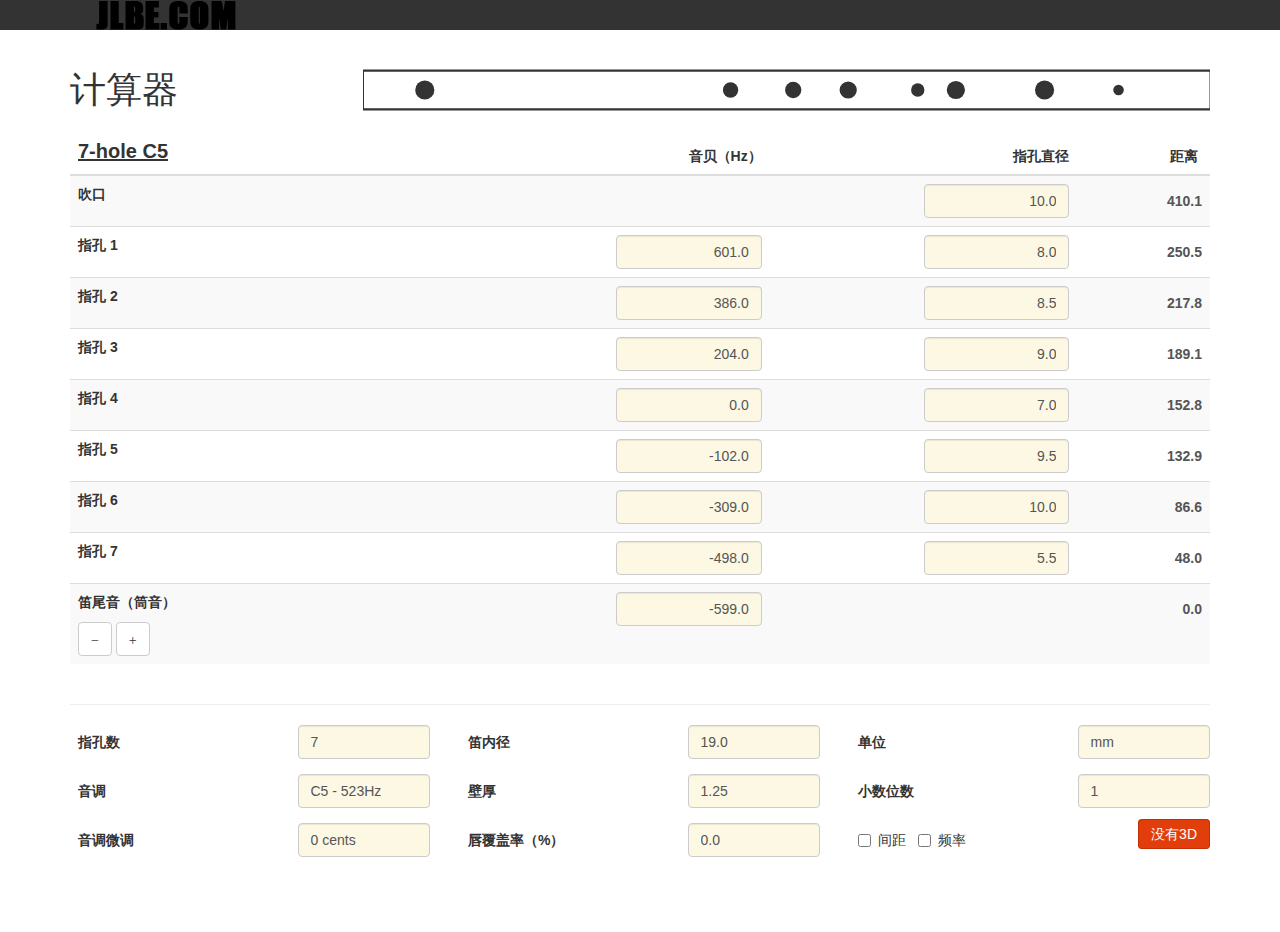
==== commit d01a30ac: "Update index.html" ====
--- a/index.html
+++ b/index.html
@@ -10,12 +10,12 @@
 	<meta property="og:title" content="长笛计算器-jlbe.com">
 	<meta property="og:description" content="本页是制作长笛计算器，包括指孔大小、距离等详细数据，本域名jlbe.com出售，请联系web@jlbe.com">
 	<meta property="og:image" content="http://iotic.com/flutomat/img/flutomat1.jpg">
-	<title>笛子制作计算器-jlbe.com出售，请联系web@jlbe.com</title>
-	<link rel="stylesheet" href="http://maxcdn.bootstrapcdn.com/bootstrap/3.3.7/css/bootstrap.min.css">
+	<title>笛子制作计算器-jlbe.com域名出售，请联系web@jlbe.com</title>
+	<link rel="stylesheet" href="css/bootstrap.min.css">
 	<link rel="stylesheet" href="css/main.css">
 	<link rel="icon" href="favicon.ico" type="image/x-icon">
 	<script src="https://ajax.googleapis.com/ajax/libs/jquery/3.2.1/jquery.min.js"></script>
-	<script src="https://maxcdn.bootstrapcdn.com/bootstrap/3.3.7/js/bootstrap.min.js"></script>
+	<script src="js/bootstrap.min.js"></script>
 	<script src='js/jcanvas.min.js'></script>
 	<script src="js/main.js"></script>
 	<!-- Google tag (gtag.js) -->
